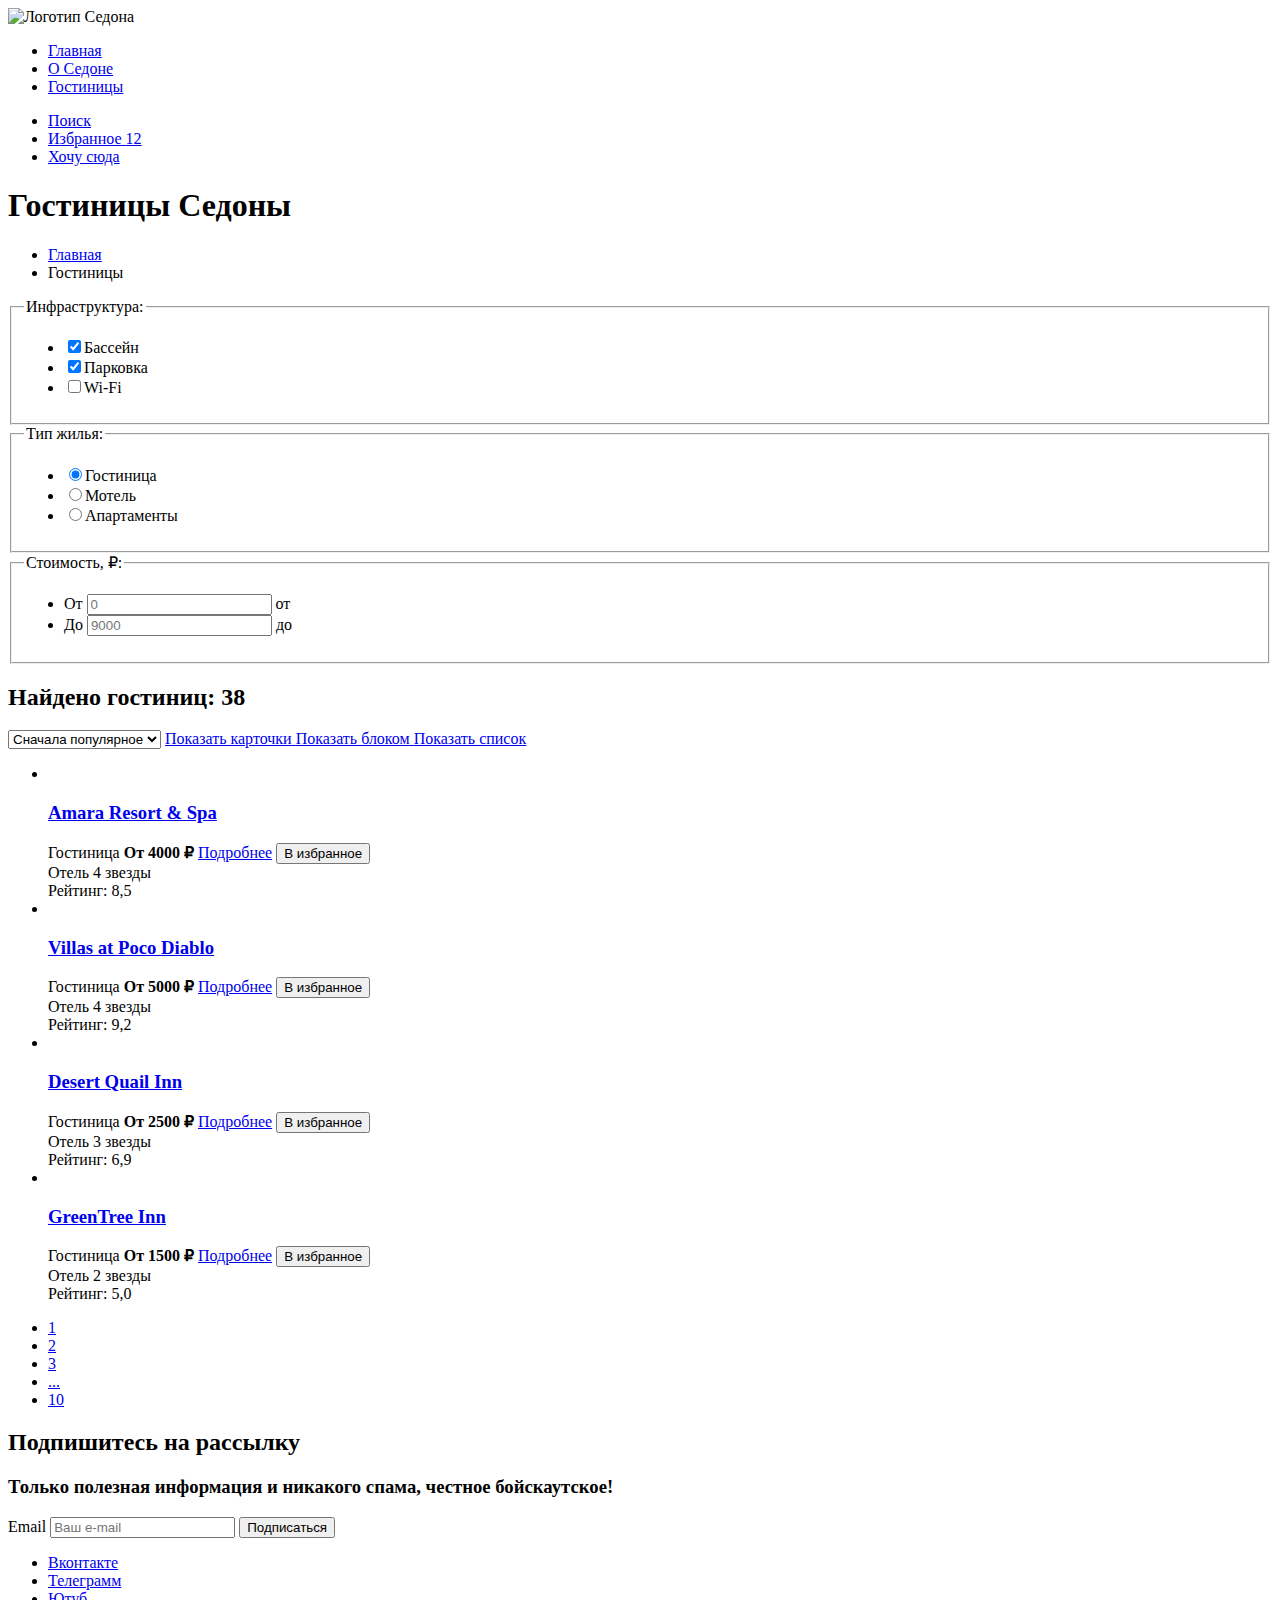
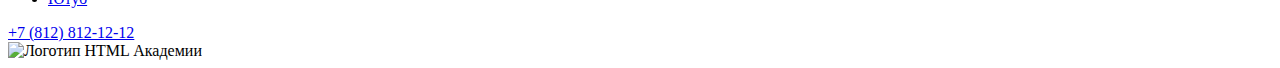
==== catalog.html @ 93794964 "Добавляет разметку двух страниц" ====
<!DOCTYPE html>
<html lang="ru">

  <head>
    <meta charset="UTF-8">
    <meta name="viewport" content="width=device-width, initial-scale=1.0">
    <title>Каталог</title>
  </head>

  <body>

    <header class="index-header">
      <nav class="navigation">
        <img class="navigation-logo" src="#" alt="Логотип Седона">
        <ul class="navigation-list">
          <li class="navigation-item">
            <a class="navigation-link" href="#">
              Главная
            </a>
          </li>
          <li class="navigation-item">
            <a class="navigation-link" href="#">
              О Седоне
            </a>
          </li>
          <li class="navigation-item">
            <a class="navigation-link" href="#">
              Гостиницы
            </a>
          </li>
        </ul>
        <ul class="navigation-user-list">
          <li class="navigation-user-item">
            <a class="navigation-user-link" href="#">
              <span class="visually-hidden">Поиск</span>
            </a>
          </li>
          <li class="navigation-user-item">
            <a class="navigation-user-link" href="#">
              <span class="visually-hidden">Избранное</span>
              <span class="favorites-counter">12</span>
            </a>
          </li>
          <li class="navigation-user-item">
            <a class="navigation-user-link" href="#">
              Хочу сюда
            </a>
          </li>
        </ul>
      </nav>
    </header>

    <main class="main-inner">
      <header class="header-inner">
        <h1 class="inner-header-title">Гостиницы Седоны</h1>
        <ul class="breadcrumbs">
          <li class="breadcrumbs-item">
            <a class="breadcrumbs-link" href="index.html">
              <span class="visually-hidden">Главная</span>
            </a>
          </li>
          <li class="breadcrumbs-item">
            <a class="breadcrumbs-link">Гостиницы</a>
          </li>
        </ul>

        <section class="filter">
          <form class="catalog-filter" action="https://echo.htmlacademy.ru/" method="get">
            <fieldset class="catalog-filter-group">
              <legend class="catalog-filter-title">Инфраструктура:</legend>
              <ul class="catalog-filter-list">
                <li class="catalog-filter-item">
                  <label class="control">
                    <input class="control-input" type="checkbox" name="swimingpool" checked>Бассейн
                  </label>
                </li>
                <li class="catalog-filter-item">
                  <label class="control">
                    <input class="control-input" type="checkbox" name="parking" checked>Парковка
                  </label>
                </li>
                <li class="catalog-filter-item">
                  <label class="control">
                    <input class="control-input" type="checkbox" name="wi-fi">Wi-Fi
                  </label>
                </li>
              </ul>
            </fieldset>

            <fieldset class="catalog-filter-group">
              <legend class="catalog-filter-title">Тип жилья:</legend>
              <ul class="catalog-filter-list">
                <li class="catalog-filter-item">
                  <label class="control">
                    <input class="control-input" type="radio" name="product-group" value="shaving-supplies"
                      checked>Гостиница
                  </label>
                </li>
                <li class="catalog-filter-item">
                  <label class="control">
                    <input class="control-input" type="radio" name="product-group" value="care-products">Мотель
                  </label>
                </li>
                <li class="catalog-filter-item">
                  <label class="control">
                    <input class="control-input" type="radio" name="product-group" value="accessories">Апартаменты
                  </label>
                </li>
              </ul>
            </fieldset>

            <fieldset class="catalog-filter-group">
              <legend class="catalog-filter-title">Стоимость, ₽:</legend>
              <ul class="catalog-filter-list">
                <li class="catalog-filter-item">
                  <label class="control visually-hidden" for="minimum"> От
                    <input class="control-input" type="text" name="minimum" placeholder="0">
                    <span>от</span>
                  </label>
                </li>
                <li class="catalog-filter-item">
                  <label class="control visually-hidden" for="maximum"> До
                    <input class="control-input" type="text" name="maximum" placeholder="9000">
                    <span>до</span>
                  </label>
                </li>
              </ul>
            </fieldset>
          </form>
        </section>
      </header>

      <section class="catalog-products">
        <h2 class="product-title">Найдено гостиниц: 38</h2>
        <select class="select-control" aria-label="Сортировка">
          <option value="popular">Сначала популярное</option>
          <option value="cheap">Сначала дешёвое</option>
          <option value="expensive">Сначала дорогое</option>
        </select>
        <a href="#" class="button">
          <span class="visually-hidden">Показать карточки</span>
        </a>
        <a href="#" class="button button-light">
          <span class="visually-hidden">Показать блоком</span>
        </a>
        <a href="#" class="button button-light">
          <span class="visually-hidden">Показать список</span>
        </a>

        <ul class="product-list">
          <li class="product-card">
            <a class="product-card-link" href="#">
              <img class="product-card-image" src="" alt="">
              <h3 class="product-card-title">Amara Resort & Spa</h3>
            </a>
            <span class="category-card">Гостиница</span>
            <b class="product-card-price">От 4000 ₽</b>
            <a href="#">Подробнее</a>
            <button class="product-card-button button" type="button">В избранное</button>
            <div class="card-rating">
              <span class="visually-hidden">Отель 4 звезды</span>
            </div>
            <span>Рейтинг: 8,5</span>
          </li>
          <li class="product-card">
            <a class="product-card-link" href="#">
              <img class="product-card-image" src="" alt="">
              <h3 class="product-card-title">Villas at Poco Diablo</h3>
            </a>
            <span class="category-card">Гостиница</span>
            <b class="product-card-price">От 5000 ₽</b>
            <a href="#">Подробнее</a>
            <button class="product-card-button button" type="button">В избранное</button>
            <div class="card-rating">
              <span class="visually-hidden">Отель 4 звезды</span>
            </div>
            <span>Рейтинг: 9,2</span>
          </li>
          <li class="product-card">
            <a class="product-card-link" href="#">
              <img class="product-card-image" src="" alt="">
              <h3 class="product-card-title">Desert Quail Inn</h3>
            </a>
            <span class="category-card">Гостиница</span>
            <b class="product-card-price">От 2500 ₽</b>
            <a href="#">Подробнее</a>
            <button class="product-card-button button" type="button">В избранное</button>
            <div class="card-rating">
              <span class="visually-hidden">Отель 3 звезды</span>
            </div>
            <span>Рейтинг: 6,9</span>
          </li>
          <li class="product-card">
            <a class="product-card-link" href="#">
              <img class="product-card-image" src="" alt="">
              <h3 class="product-card-title">GreenTree Inn</h3>
            </a>
            <span class="category-card">Гостиница</span>
            <b class="product-card-price">От 1500 ₽</b>
            <a href="#">Подробнее</a>
            <button class="product-card-button button" type="button">В избранное</button>
            <div class="card-rating">
              <span class="visually-hidden">Отель 2 звезды</span>
            </div>
            <span>Рейтинг: 5,0</span>
          </li>
        </ul>

        <ul class="pagination">
          <li class="pagination-item">
            <a class="pagination-link" href="#">1</a>
          </li>
          <li class="pagination-item">
            <a class="pagination-link" href="#">2</a>
          </li>
          <li class="pagination-item">
            <a class="pagination-link" href="#">3</a>
          </li>
          <li class="pagination-item">
            <a class="pagination-link" href="#">...</a>
          </li>
          <li class="pagination-item">
            <a class="pagination-link" href="#">10</a>
          </li>
        </ul>
      </section>

      <section class="subscribe">
        <h2 class="subscribe-title">Подпишитесь на рассылку</h2>
        <h3 class="subscribe-subtitle">Только полезная информация и никакого спама, честное бойскаутское!</h3>
        <form class="subscribe-form" action="https://echo.htmlacademy.ru/" method="post">
          <label for="subscribe-email">
            <span class="visually-hidden">Email</span>
          </label>
          <input class="subscribe-field" type="email" name="subscribe-email" id="subscribe-email"
            placeholder="Ваш e-mail">
          <button class="button subscribe-button" type="submit">
            Подписаться
          </button>
        </form>
      </section>
    </main>

    <footer class="index-footer">
      <section class="footer-social">
        <ul class="social-list">
          <li class="social-item">
            <a class="social-link" href="#">
              <span class="visually-hidden">Вконтакте</span>
            </a>
          </li>
          <li class="social-item">
            <a class="social-link" href="#">
              <span class="visually-hidden">Телеграмм</span>
            </a>
          </li>
          <li class="social-item">
            <a class="social-link" href="#">
              <span class="visually-hidden">Ютуб</span>
            </a>
          </li>
        </ul>
      </section>

      <section class="footer-link-phone">
        <a class="link-phone" href="tel:+78128121212">+7 (812) 812-12-12</a>
      </section>


      <img class="footer-logo" src="#" alt="Логотип HTML Академии">
    </footer>

  </body>

</html>
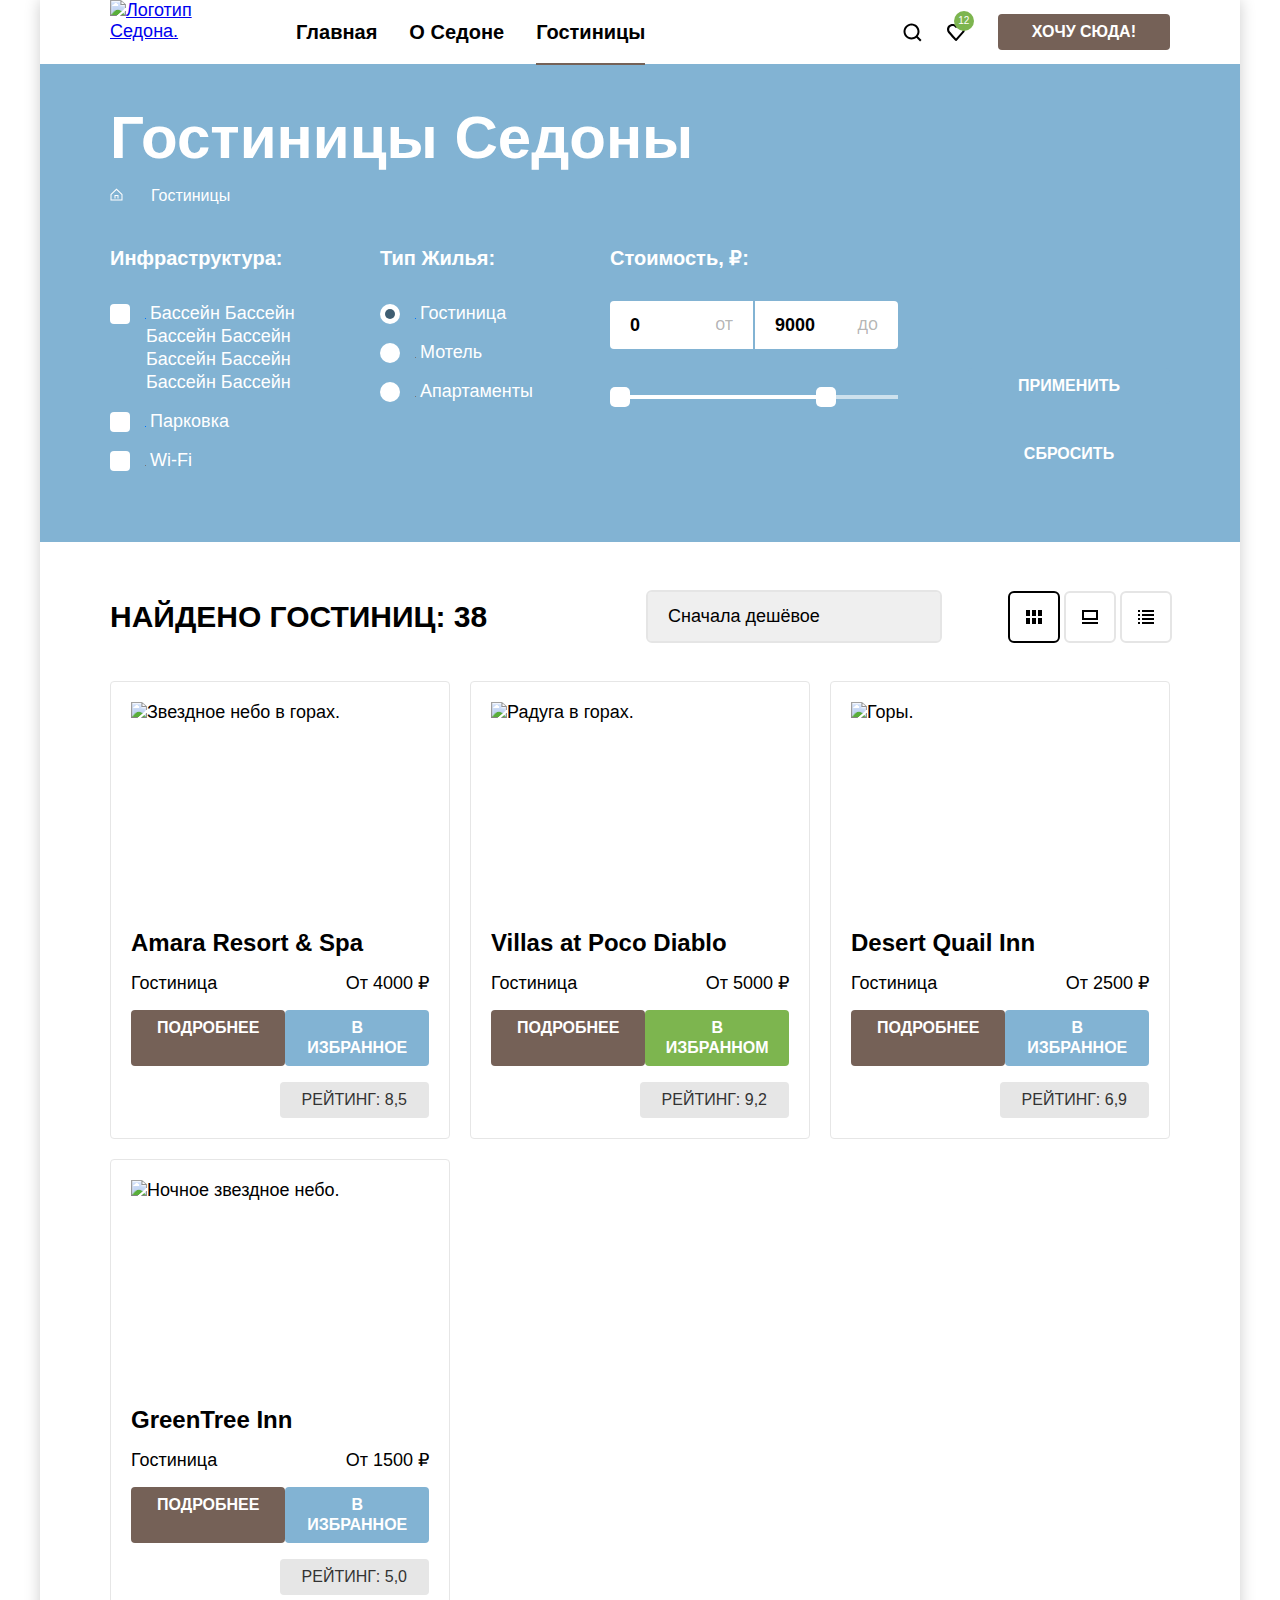
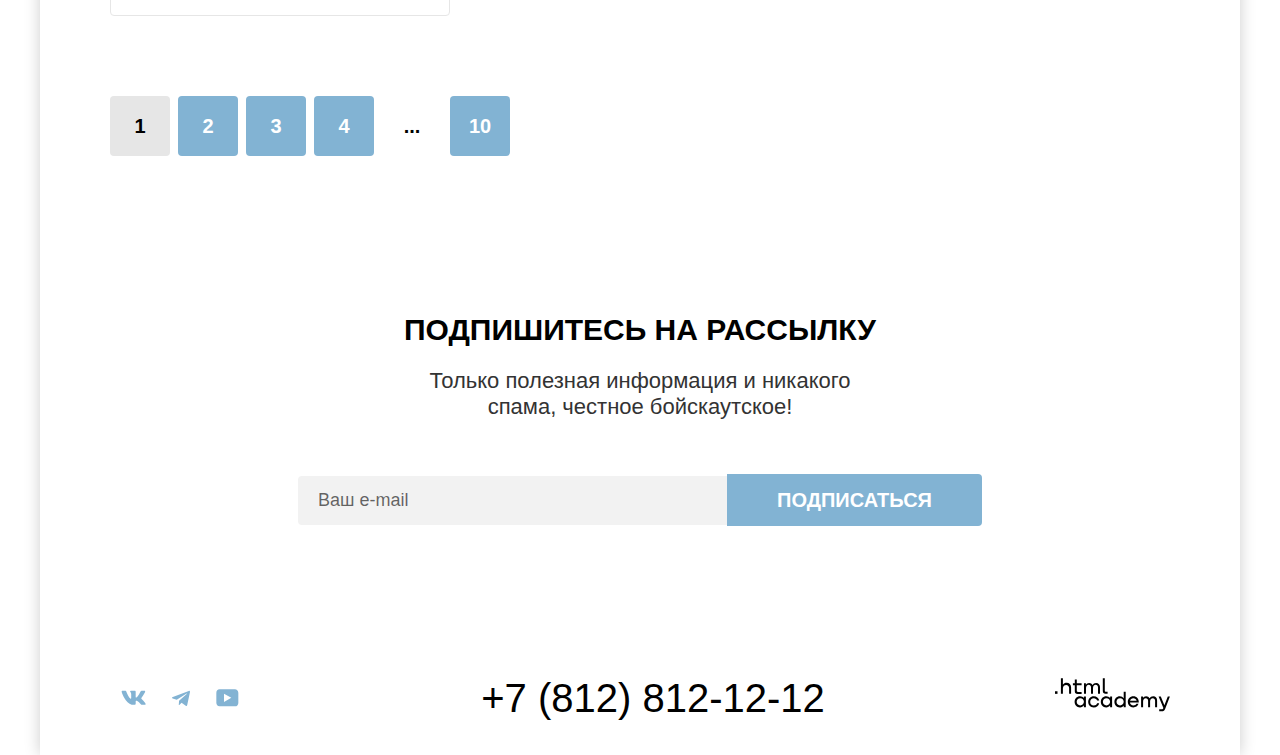
==== commit 91b32fe7: "Add files via upload" ====
--- a/catalog.html
+++ b/catalog.html
@@ -5,271 +5,444 @@
     <meta charset="UTF-8">
     <meta name="viewport" content="width=device-width, initial-scale=1.0">
     <title>Каталог</title>
+    <link rel="icon" href="favicon.png">
+    <link rel="stylesheet" href="styles/styles.css">
   </head>
 
   <body>
-
-    <header class="index-header">
-      <nav class="navigation">
-        <img class="navigation-logo" src="#" alt="Логотип Седона">
-        <ul class="navigation-list">
-          <li class="navigation-item">
-            <a class="navigation-link" href="#">
-              Главная
-            </a>
-          </li>
-          <li class="navigation-item">
-            <a class="navigation-link" href="#">
-              О Седоне
-            </a>
-          </li>
-          <li class="navigation-item">
-            <a class="navigation-link" href="#">
-              Гостиницы
-            </a>
-          </li>
-        </ul>
-        <ul class="navigation-user-list">
-          <li class="navigation-user-item">
-            <a class="navigation-user-link" href="#">
-              <span class="visually-hidden">Поиск</span>
-            </a>
-          </li>
-          <li class="navigation-user-item">
-            <a class="navigation-user-link" href="#">
-              <span class="visually-hidden">Избранное</span>
-              <span class="favorites-counter">12</span>
-            </a>
-          </li>
-          <li class="navigation-user-item">
-            <a class="navigation-user-link" href="#">
-              Хочу сюда
-            </a>
-          </li>
-        </ul>
-      </nav>
-    </header>
-
-    <main class="main-inner">
-      <header class="header-inner">
-        <h1 class="inner-header-title">Гостиницы Седоны</h1>
-        <ul class="breadcrumbs">
-          <li class="breadcrumbs-item">
-            <a class="breadcrumbs-link" href="index.html">
-              <span class="visually-hidden">Главная</span>
-            </a>
-          </li>
-          <li class="breadcrumbs-item">
-            <a class="breadcrumbs-link">Гостиницы</a>
-          </li>
-        </ul>
-
-        <section class="filter">
-          <form class="catalog-filter" action="https://echo.htmlacademy.ru/" method="get">
-            <fieldset class="catalog-filter-group">
-              <legend class="catalog-filter-title">Инфраструктура:</legend>
-              <ul class="catalog-filter-list">
-                <li class="catalog-filter-item">
-                  <label class="control">
-                    <input class="control-input" type="checkbox" name="swimingpool" checked>Бассейн
-                  </label>
-                </li>
-                <li class="catalog-filter-item">
-                  <label class="control">
-                    <input class="control-input" type="checkbox" name="parking" checked>Парковка
-                  </label>
-                </li>
-                <li class="catalog-filter-item">
-                  <label class="control">
-                    <input class="control-input" type="checkbox" name="wi-fi">Wi-Fi
-                  </label>
-                </li>
-              </ul>
-            </fieldset>
-
-            <fieldset class="catalog-filter-group">
-              <legend class="catalog-filter-title">Тип жилья:</legend>
-              <ul class="catalog-filter-list">
-                <li class="catalog-filter-item">
-                  <label class="control">
-                    <input class="control-input" type="radio" name="product-group" value="shaving-supplies"
-                      checked>Гостиница
-                  </label>
-                </li>
-                <li class="catalog-filter-item">
-                  <label class="control">
-                    <input class="control-input" type="radio" name="product-group" value="care-products">Мотель
-                  </label>
-                </li>
-                <li class="catalog-filter-item">
-                  <label class="control">
-                    <input class="control-input" type="radio" name="product-group" value="accessories">Апартаменты
-                  </label>
-                </li>
-              </ul>
-            </fieldset>
-
-            <fieldset class="catalog-filter-group">
-              <legend class="catalog-filter-title">Стоимость, ₽:</legend>
-              <ul class="catalog-filter-list">
-                <li class="catalog-filter-item">
-                  <label class="control visually-hidden" for="minimum"> От
-                    <input class="control-input" type="text" name="minimum" placeholder="0">
-                    <span>от</span>
-                  </label>
-                </li>
-                <li class="catalog-filter-item">
-                  <label class="control visually-hidden" for="maximum"> До
-                    <input class="control-input" type="text" name="maximum" placeholder="9000">
-                    <span>до</span>
-                  </label>
-                </li>
-              </ul>
-            </fieldset>
-          </form>
+    <div class="container">
+      <header class="index-header" data-test="header">
+        <nav class="navigation">
+          <a class="navigation-logo-link" href="index.html">
+            <img class="navigation-logo" src="images/svg/logo.svg" alt="Логотип Седона." width="140" height="70">
+          </a>
+          <ul class="navigation-list">
+            <li class="navigation-item">
+              <a class="navigation-link" href="index.html">
+                Главная
+              </a>
+            </li>
+            <li class="navigation-item">
+              <a class="navigation-link" href="#">
+                О Седоне
+              </a>
+            </li>
+            <li class="navigation-item">
+              <a class="navigation-link navigation-link-active" href="#">
+                Гостиницы
+              </a>
+            </li>
+          </ul>
+          <ul class="navigation-user-list">
+            <li class="navigation-user-item">
+              <a class="navigation-user-link navigation-user-link-icon" href="#">
+                <span class="visually-hidden">Поиск</span>
+                <svg class="navigation-user-icon" aria-hidden="true" focusable="false" width="20" height="20"
+                  viewBox="0 0 20 20" fill="none" xmlns="http://www.w3.org/2000/svg">
+                  <path
+                    d="M19.5 18.0083L15.8 14.3287C16.8 13.0359 17.5 11.3453 17.5 9.4558C17.5 5.08011 13.9 1.5 9.5 1.5C5.1 1.5 1.5 5.17956 1.5 9.55525C1.5 13.9309 5.1 17.511 9.5 17.511C11.3 17.511 13 16.9144 14.4 15.8204L18.1 19.5L19.5 18.0083ZM9.5 15.5221C6.2 15.5221 3.5 12.837 3.5 9.55525C3.5 6.27348 6.2 3.5884 9.5 3.5884C12.8 3.5884 15.5 6.27348 15.5 9.55525C15.5 12.837 12.8 15.5221 9.5 15.5221Z"
+                    fill="black" />
+                </svg>
+              </a>
+            </li>
+            <li class="navigation-user-item">
+              <a class="navigation-user-link navigation-user-link-icon" href="#">
+                <span class="visually-hidden">Избранное</span>
+                <span class="favorites-counter">12</span>
+                <svg class="navigation-user-icon" aria-hidden="true" focusable="false" width="20" height="20"
+                  viewBox="0 0 20 20" fill="none" xmlns="http://www.w3.org/2000/svg">
+                  <path
+                    d="M9.9 19C9.6 19 9.3 18.9 9.1 18.6C3.7 12.5 2.4 11.1 2.1 10.7C1.4 9.8 1 8.6 1 7.4C1 4.4 3.4 2 6.5 2C7.8 2 9 2.5 10 3.3C11 2.5 12.3 2 13.5 2C16.5 2 19 4.4 19 7.4C19 8.7 18.5 9.9 17.7 10.8L10.7 18.7C10.5 18.9 10.3 19 9.9 19ZM3.9 9.5C4.2 9.9 7.4 13.5 10 16.4L16.2 9.4C16.7 8.9 16.9 8.2 16.9 7.4C16.9 5.6 15.4 4.1 13.6 4.1C12.6 4.1 11.6 4.6 10.9 5.4C10.6 5.7 10.3 5.8 10 5.8C9.7 5.8 9.4 5.6 9.2 5.4C8.5 4.6 7.5 4.1 6.5 4.1C4.7 4.1 3.2 5.6 3.2 7.4C3.1 8.3 3.5 9 3.9 9.5C3.8 9.5 3.8 9.5 3.9 9.5Z"
+                    fill="black" />
+                </svg>
+              </a>
+            </li>
+            <li class="navigation-user-item navigation-user-item-button">
+              <a class="button navigation-user-link" href="#">
+                Хочу сюда!
+              </a>
+            </li>
+          </ul>
+        </nav>
+      </header>
+      <main class="main-inner main-container" data-test="main">
+        <header class="header-inner">
+          <h1 class="inner-header-title">Гостиницы Седоны</h1>
+          <ul class="breadcrumbs">
+            <li class="breadcrumbs-item">
+              <a class="breadcrumbs-link" href="index.html">
+                <span class="visually-hidden">Главная</span>
+                <svg width="13" height="13" viewBox="0 0 13 13" fill="none" xmlns="http://www.w3.org/2000/svg">
+                  <path
+                    d="M6.5 0.5L0.5 6.30006V12.5001H12.5V6.30006L6.5 0.5ZM11.5 11.5001H1.5V6.70005L6.5 1.9L11.5 6.70005V11.5001Z"
+                    fill="white" />
+                  <path d="M4.5 10.5001H5.5V8.00005H7.5V10.5001H8.5V7.00005H4.5V10.5001Z" fill="white" />
+                </svg>
+              </a>
+            </li>
+            <li class="breadcrumbs-item">
+              <a class="breadcrumbs-link">Гостиницы</a>
+            </li>
+          </ul>
+          <section class="filter" data-test=" filter">
+            <form class="catalog-filter" action="https://echo.htmlacademy.ru/" method="get">
+              <div class="catalog-filter-left-group">
+                <fieldset class="catalog-filter-group">
+                  <legend class="catalog-filter-title">Инфраструктура:</legend>
+                  <ul class="catalog-filter-list">
+                    <li class="catalog-filter-item">
+                      <label class="control">
+                        <input class="control-input visually-hidden" type="checkbox" name="swimingpool" checked>
+                        <span class="control-mark"></span>
+                        <span class="control-label">Бассейн Бассейн  Бассейн  Бассейн  Бассейн Бассейн Бассейн  Бассейн </span>
+                      </label>
+                    </li>
+                    <li class="catalog-filter-item">
+                      <label class="control">
+                        <input class="control-input visually-hidden" type="checkbox" name="parking" checked>
+                        <span class="control-mark"></span>
+                        <span class="control-label">Парковка</span>
+                      </label>
+                    </li>
+                    <li class="catalog-filter-item">
+                      <label class="control">
+                        <input class="control-input visually-hidden" type="checkbox" name="wi-fi">
+                        <span class="control-mark"></span>
+                        <span class="control-label">Wi-Fi</span>
+                      </label>
+                    </li>
+                  </ul>
+                </fieldset>
+                <fieldset class="catalog-filter-group">
+                  <legend class="catalog-filter-title">Тип Жилья:</legend>
+                  <ul class="catalog-filter-list">
+                    <li class="catalog-filter-item">
+                      <label class="control">
+                        <input class="control-input visually-hidden" type="radio" name="product-group"
+                          value="shaving-supplies" checked>
+                        <span class="control-mark-2"></span>
+                        <span class="control-label-2">Гостиница</span>
+                      </label>
+                    </li>
+                    <li class="catalog-filter-item">
+                      <label class="control">
+                        <input class="control-input visually-hidden" type="radio" name="product-group"
+                          value="care-products">
+                        <span class="control-mark-2"></span>
+                        <span class="control-label-2">Мотель</span>
+                      </label>
+                    </li>
+                    <li class="catalog-filter-item">
+                      <label class="control">
+                        <input class="control-input visually-hidden" type="radio" name="product-group"
+                          value="accessories">
+                        <span class="control-mark-2"></span>
+                        <span class="control-label-2">Апартаменты</span>
+                      </label>
+                    </li>
+                  </ul>
+                </fieldset>
+              </div>
+              <div class="catalog-filter-right-group">
+                <fieldset class="catalog-filter-group">
+                  <legend class="catalog-filter-title">Стоимость, ₽:</legend>
+                  <ul class="catalog-filter-list catalog-filter-list-input">
+                    <li class="catalog-filter-item">
+                      <label class="control visually-hidden" for="minimum"></label>
+                      <input class="control-input control-input-price" type="text" name="minimum" id="minimum"
+                        value="0">
+                      <span class="placeholder">от</span>
+                    </li>
+                    <li class="catalog-filter-item">
+                      <label class="control visually-hidden" for="maximum"> До</label>
+                      <input class="control-input control-input-price" type="text" name="maximum" id="maximum"
+                        placeholder="до" value="9000">
+                      <span class="placeholder">до</span>
+                    </li>
+                  </ul>
+                  <div class="range">
+                    <div class="range-scale">
+                      <div class="range-bar" style="left: 0; width: 226px">
+                        <button type="button" class="range-toggle toggle-min">
+                          <span class="visually-hidden">Кнопка ползунка минус</span>
+                        </button>
+                        <button type="button" class="range-toggle toggle-max">
+                          <span class="visually-hidden">Кнопка ползунка плюс</span>
+                        </button>
+                      </div>
+                    </div>
+                  </div>
+                </fieldset>
+                <div class="filter-button">
+                  <button class="catalog-button catalog-button-active" type="submit">Применить</button>
+                  <button class="catalog-button catalog-button-no-bg" type="reset">Сбросить</button>
+                </div>
+              </div>
+            </form>
+          </section>
+        </header>
+        <div class="catalog-container">
+          <section class="catalog-products" data-test="catalog">
+            <div class="product-title-container">
+              <h2 class="product-title">Найдено гостиниц: 38</h2>
+              <div class="select">
+                <select class="select-control" aria-label="Сортировка">
+                  <option class="option" value="popular">Сначала популярное</option>
+                  <option class="option" value="cheap" selected>Сначала дешёвое</option>
+                  <option class="option" value="expensive">Сначала дорогое</option>
+                </select>
+              </div>
+              <div class="select-view">
+                <a href="#" class="button select-view-button select-view-button-active">
+                  <span class="visually-hidden">Показать карточки</span>
+                  <svg width="16" height="14" viewBox="0 0 16 14" fill="none" xmlns="http://www.w3.org/2000/svg">
+                    <g clip-path="url(#clip0_133321_168)">
+                      <path d="M4 0H0V6H4V0Z" fill="black" />
+                      <path d="M16 0H12V6H16V0Z" fill="black" />
+                      <path d="M10 0H6V6H10V0Z" fill="black" />
+                      <path d="M4 8H0V14H4V8Z" fill="black" />
+                      <path d="M16 8H12V14H16V8Z" fill="black" />
+                      <path d="M10 8H6V14H10V8Z" fill="black" />
+                    </g>
+                    <defs>
+                      <clipPath id="clip0_133321_168">
+                        <rect width="16" height="14" fill="white" />
+                      </clipPath>
+                    </defs>
+                  </svg>
+                </a>
+                <a href="#" class="button button-light select-view-button">
+                  <span class="visually-hidden">Показать блоком</span>
+                  <svg width="16" height="14" viewBox="0 0 16 14" fill="none" xmlns="http://www.w3.org/2000/svg">
+                    <g clip-path="url(#clip0_133321_277)">
+                      <path d="M16 12H0V14H16V12Z" fill="black" />
+                      <path d="M14 2V8H2V2H14ZM16 0H0V10H16V0Z" fill="black" />
+                    </g>
+                    <defs>
+                      <clipPath id="clip0_133321_277">
+                        <rect width="16" height="14" fill="white" />
+                      </clipPath>
+                    </defs>
+                  </svg>
+                </a>
+                <a href="#" class="button button-light select-view-button">
+                  <span class="visually-hidden">Показать список</span>
+                  <svg width="16" height="14" viewBox="0 0 16 14" fill="none" xmlns="http://www.w3.org/2000/svg">
+                    <path d="M2 0H0V2H2V0Z" fill="black" />
+                    <path d="M16 0H4V2H16V0Z" fill="black" />
+                    <path d="M2 4H0V6H2V4Z" fill="black" />
+                    <path d="M16 4H4V6H16V4Z" fill="black" />
+                    <path d="M2 8H0V10H2V8Z" fill="black" />
+                    <path d="M16 8H4V10H16V8Z" fill="black" />
+                    <path d="M2 12H0V14H2V12Z" fill="black" />
+                    <path d="M16 12H4V14H16V12Z" fill="black" />
+                  </svg>
+                </a>
+              </div>
+            </div>
+            <ul class="product-list">
+              <li class="product-card">
+                <a class="product-card-link" href="#">
+                  <img class="product-card-image" src="images/hotel-1.jpg" alt="Звездное небо в горах." width="300"
+                    height="212">
+                  <h3 class="product-card-title">Amara Resort & Spa</h3>
+                </a>
+                <div class="category-price-container">
+                  <span class="category-card">Гостиница</span>
+                  <b class="product-card-price">От 4000 ₽</b>
+                </div>
+                <div class="button-container">
+                  <a class="button card-button" href="#">Подробнее</a>
+                  <button class="product-card-button button" type="button">В избранное</button>
+                </div>
+                <div class="card-rating">
+                  <div class="rating-star rating-star-four">
+                    <span class="visually-hidden">Отель 4 звезды</span>
+                  </div>
+                  <span class="rating">Рейтинг: 8,5</span>
+                </div>
+              </li>
+              <li class="product-card">
+                <a class="product-card-link" href="#">
+                  <img class="product-card-image" src="images/hotel-2.jpg" alt="Радуга в горах." width="300"
+                    height="212">
+                  <h3 class="product-card-title">Villas at Poco Diablo</h3>
+                </a>
+                <div class="category-price-container">
+                  <span class="category-card">Гостиница</span>
+                  <b class="product-card-price">От 5000 ₽</b>
+                </div>
+                <div class="button-container">
+                  <a class="button card-button" href="#">Подробнее</a>
+                  <button class="product-card-button button button-favorites" type="button">В избранном</button>
+                </div>
+                <div class="card-rating">
+                  <div class="rating-star rating-star-four">
+                    <span class="visually-hidden">Отель 4 звезды</span>
+                  </div>
+                  <span class="rating">Рейтинг: 9,2</span>
+                </div>
+              </li>
+              <li class="product-card">
+                <a class="product-card-link" href="#">
+                  <img class="product-card-image" src="images/hotel-3.jpg" alt="Горы." width="300" height="212">
+                  <h3 class="product-card-title">Desert Quail Inn</h3>
+                </a>
+                <div class="category-price-container">
+                  <span class="category-card">Гостиница</span>
+                  <b class="product-card-price">От 2500 ₽</b>
+                </div>
+                <div class="button-container">
+                  <a class="button card-button" href="#">Подробнее</a>
+                  <button class="product-card-button button" type="button">В избранное</button>
+                </div>
+                <div class="card-rating">
+                  <div class="rating-star rating-star-three">
+                    <span class="visually-hidden">Отель 3 звезды</span>
+                  </div>
+                  <span class="rating">Рейтинг: 6,9</span>
+                </div>
+              </li>
+              <li class="product-card">
+                <a class="product-card-link" href="#">
+                  <img class="product-card-image" src="images/hotel-4.jpg" alt="Ночное звездное небо." width="300"
+                    height="212">
+                  <h3 class="product-card-title">GreenTree Inn</h3>
+                </a>
+                <div class="category-price-container">
+                  <span class="category-card">Гостиница</span>
+                  <b class="product-card-price">От 1500 ₽</b>
+                </div>
+                <div class="button-container">
+                  <a class="button card-button" href="#">Подробнее</a>
+                  <button class="product-card-button button" type="button">В избранное</button>
+                </div>
+                <div class="card-rating">
+                  <div class="rating-star rating-star-two">
+                    <span class="visually-hidden">Отель 2 звезды</span>
+                  </div>
+                  <span class="rating">Рейтинг: 5,0</span>
+                </div>
+              </li>
+            </ul>
+            <ul class="pagination">
+              <li class="pagination-item">
+                <a class="pagination-link pagination-link-active" href="#">1</a>
+              </li>
+              <li class="pagination-item">
+                <a class="pagination-link pagination-link-no-active" href="#">2</a>
+              </li>
+              <li class="pagination-item">
+                <a class="pagination-link pagination-link-no-active" href="#">3</a>
+              </li>
+              <li class="pagination-item">
+                <a class="pagination-link pagination-link-no-active" href="#">4</a>
+              </li>
+              <li class="pagination-item">
+                <a class="pagination-link pagination-link-no-active pagination-link-disabled" href="#">...</a>
+              </li>
+              <li class="pagination-item">
+                <a class="pagination-link pagination-link-no-active" href="#">10</a>
+              </li>
+            </ul>
+          </section>
+        </div>
+        <section class="subscribe" data-test="subscribe">
+          <div class="subscribe-container">
+            <h2 class="subscribe-title">Подпишитесь на рассылку</h2>
+            <h3 class="subscribe-subtitle">Только полезная информация и никакого спама, честное бойскаутское!</h3>
+            <form class="subscribe-form" action="https://echo.htmlacademy.ru/" method="post">
+              <label for="subscribe-email" class="visually-hidden">Email</label>
+              <input class="subscribe-field subscribe-field-bg" type="email" id="subscribe-email" name="subscribe-email"
+                placeholder="Ваш e-mail" required>
+              <button class="button subscribe-button" type="submit">
+                Подписаться
+              </button>
+            </form>
+          </div>
         </section>
-      </header>
-
-      <section class="catalog-products">
-        <h2 class="product-title">Найдено гостиниц: 38</h2>
-        <select class="select-control" aria-label="Сортировка">
-          <option value="popular">Сначала популярное</option>
-          <option value="cheap">Сначала дешёвое</option>
-          <option value="expensive">Сначала дорогое</option>
-        </select>
-        <a href="#" class="button">
-          <span class="visually-hidden">Показать карточки</span>
-        </a>
-        <a href="#" class="button button-light">
-          <span class="visually-hidden">Показать блоком</span>
-        </a>
-        <a href="#" class="button button-light">
-          <span class="visually-hidden">Показать список</span>
-        </a>
-
-        <ul class="product-list">
-          <li class="product-card">
-            <a class="product-card-link" href="#">
-              <img class="product-card-image" src="" alt="">
-              <h3 class="product-card-title">Amara Resort & Spa</h3>
-            </a>
-            <span class="category-card">Гостиница</span>
-            <b class="product-card-price">От 4000 ₽</b>
-            <a href="#">Подробнее</a>
-            <button class="product-card-button button" type="button">В избранное</button>
-            <div class="card-rating">
-              <span class="visually-hidden">Отель 4 звезды</span>
-            </div>
-            <span>Рейтинг: 8,5</span>
-          </li>
-          <li class="product-card">
-            <a class="product-card-link" href="#">
-              <img class="product-card-image" src="" alt="">
-              <h3 class="product-card-title">Villas at Poco Diablo</h3>
-            </a>
-            <span class="category-card">Гостиница</span>
-            <b class="product-card-price">От 5000 ₽</b>
-            <a href="#">Подробнее</a>
-            <button class="product-card-button button" type="button">В избранное</button>
-            <div class="card-rating">
-              <span class="visually-hidden">Отель 4 звезды</span>
-            </div>
-            <span>Рейтинг: 9,2</span>
-          </li>
-          <li class="product-card">
-            <a class="product-card-link" href="#">
-              <img class="product-card-image" src="" alt="">
-              <h3 class="product-card-title">Desert Quail Inn</h3>
-            </a>
-            <span class="category-card">Гостиница</span>
-            <b class="product-card-price">От 2500 ₽</b>
-            <a href="#">Подробнее</a>
-            <button class="product-card-button button" type="button">В избранное</button>
-            <div class="card-rating">
-              <span class="visually-hidden">Отель 3 звезды</span>
-            </div>
-            <span>Рейтинг: 6,9</span>
-          </li>
-          <li class="product-card">
-            <a class="product-card-link" href="#">
-              <img class="product-card-image" src="" alt="">
-              <h3 class="product-card-title">GreenTree Inn</h3>
-            </a>
-            <span class="category-card">Гостиница</span>
-            <b class="product-card-price">От 1500 ₽</b>
-            <a href="#">Подробнее</a>
-            <button class="product-card-button button" type="button">В избранное</button>
-            <div class="card-rating">
-              <span class="visually-hidden">Отель 2 звезды</span>
-            </div>
-            <span>Рейтинг: 5,0</span>
-          </li>
-        </ul>
-
-        <ul class="pagination">
-          <li class="pagination-item">
-            <a class="pagination-link" href="#">1</a>
-          </li>
-          <li class="pagination-item">
-            <a class="pagination-link" href="#">2</a>
-          </li>
-          <li class="pagination-item">
-            <a class="pagination-link" href="#">3</a>
-          </li>
-          <li class="pagination-item">
-            <a class="pagination-link" href="#">...</a>
-          </li>
-          <li class="pagination-item">
-            <a class="pagination-link" href="#">10</a>
-          </li>
-        </ul>
-      </section>
-
-      <section class="subscribe">
-        <h2 class="subscribe-title">Подпишитесь на рассылку</h2>
-        <h3 class="subscribe-subtitle">Только полезная информация и никакого спама, честное бойскаутское!</h3>
-        <form class="subscribe-form" action="https://echo.htmlacademy.ru/" method="post">
-          <label for="subscribe-email">
-            <span class="visually-hidden">Email</span>
-          </label>
-          <input class="subscribe-field" type="email" name="subscribe-email" id="subscribe-email"
-            placeholder="Ваш e-mail">
-          <button class="button subscribe-button" type="submit">
-            Подписаться
-          </button>
-        </form>
-      </section>
-    </main>
-
-    <footer class="index-footer">
-      <section class="footer-social">
-        <ul class="social-list">
-          <li class="social-item">
-            <a class="social-link" href="#">
-              <span class="visually-hidden">Вконтакте</span>
-            </a>
-          </li>
-          <li class="social-item">
-            <a class="social-link" href="#">
-              <span class="visually-hidden">Телеграмм</span>
-            </a>
-          </li>
-          <li class="social-item">
-            <a class="social-link" href="#">
-              <span class="visually-hidden">Ютуб</span>
-            </a>
-          </li>
-        </ul>
-      </section>
-
-      <section class="footer-link-phone">
-        <a class="link-phone" href="tel:+78128121212">+7 (812) 812-12-12</a>
-      </section>
-
-
-      <img class="footer-logo" src="#" alt="Логотип HTML Академии">
-    </footer>
-
+      </main>
+      <footer class="index-footer" data-test="footer">
+        <div class="footer-container">
+          <section class="footer-social">
+            <ul class="social-list">
+              <li class="social-item">
+                <a class="social-link social-link-vkontakte" href="https://vk.com/htmlacademy">
+                  <span class="visually-hidden">Вконтакте</span>
+                  <svg width="25" height="15" viewBox="0 0 25 15" fill="none" xmlns="http://www.w3.org/2000/svg">
+                    <path fill-rule="evenodd" clip-rule="evenodd"
+                      d="M24.1164 1.80445C24.2824 1.25845 24.1164 0.856445 23.3214 0.856445H20.6964C20.0284 0.856445 19.7204 1.20345 19.5534 1.58645C19.5534 1.58645 18.2184 4.78245 16.3274 6.85845C15.7154 7.46045 15.4374 7.65145 15.1034 7.65145C14.9364 7.65145 14.6854 7.46045 14.6854 6.91345V1.80445C14.6854 1.14845 14.5014 0.856445 13.9454 0.856445H9.81738C9.40038 0.856445 9.14938 1.16045 9.14938 1.44945C9.14938 2.07045 10.0954 2.21445 10.1924 3.96245V7.76045C10.1924 8.59345 10.0394 8.74444 9.70538 8.74444C8.81538 8.74444 6.65038 5.53345 5.36538 1.85945C5.11638 1.14445 4.86438 0.856445 4.19338 0.856445H1.56638C0.816382 0.856445 0.666382 1.20345 0.666382 1.58645C0.666382 2.26845 1.55638 5.65645 4.81138 10.1374C6.98138 13.1974 10.0364 14.8564 12.8194 14.8564C14.4884 14.8564 14.6944 14.4884 14.6944 13.8534V11.5404C14.6944 10.8034 14.8524 10.6564 15.3814 10.6564C15.7714 10.6564 16.4384 10.8484 17.9964 12.3234C19.7764 14.0724 20.0694 14.8564 21.0714 14.8564H23.6964C24.4464 14.8564 24.8224 14.4884 24.6064 13.7604C24.3684 13.0364 23.5184 11.9854 22.3914 10.7384C21.7794 10.0284 20.8614 9.26345 20.5824 8.88045C20.1934 8.38945 20.3044 8.17044 20.5824 7.73345C20.5824 7.73345 23.7824 3.30745 24.1154 1.80445H24.1164Z"
+                      fill="#83B3D3" />
+                  </svg>
+                </a>
+              </li>
+              <li class="social-item">
+                <a class="social-link social-link-telegramm" href=" https://t.me/htmlacademy">
+                  <span class="visually-hidden">Телеграмм</span>
+                  <svg width="18" height="16" viewBox="0 0 18 16" fill="none" xmlns="http://www.w3.org/2000/svg">
+                    <path
+                      d="M16.785 0.955705L0.840489 7.1042C-0.247661 7.54126 -0.241365 8.14828 0.640845 8.41897L4.73445 9.69597L14.2058 3.72014C14.6537 3.44766 15.0629 3.59424 14.7265 3.89281L7.05283 10.8183H7.05103L7.05283 10.8192L6.77045 15.0387C7.18413 15.0387 7.36669 14.8489 7.59871 14.625L9.58705 12.6915L13.7229 15.7464C14.4855 16.1664 15.0332 15.9506 15.2229 15.0405L17.9379 2.2453C18.2158 1.13107 17.5126 0.626562 16.785 0.955705Z"
+                      fill="#83B3D3" />
+                  </svg>
+                </a>
+              </li>
+              <li class="social-item">
+                <a class="social-link social-link-youtube" href="https://www.youtube.com/user/htmlacademyru">
+                  <span class="visually-hidden">Ютуб</span>
+                  <svg width="23" height="18" viewBox="0 0 23 18" fill="none" xmlns="http://www.w3.org/2000/svg">
+                    <path
+                      d="M18.9402 0.356445H3.50738C1.64668 0.356445 0.333252 1.9502 0.333252 3.75645V13.8502C0.333252 15.7627 1.64668 17.3564 3.50738 17.3564H19.1591C20.8009 17.3564 22.3333 15.7627 22.3333 13.9564V3.75645C22.1143 1.9502 20.8009 0.356445 18.9402 0.356445ZM7.99494 12.8939V4.81894L15.3283 8.85645L7.99494 12.8939Z"
+                      fill="#83B3D3" />
+                  </svg>
+                </a>
+              </li>
+            </ul>
+          </section>
+          <section class="footer-link-phone">
+            <a class="link-phone" href="tel:+78128121212">+7 (812) 812-12-12</a>
+          </section>
+          <a class="footer-logo-link" href="https://htmlacademy.ru/profile/id2515565">
+            <span class="visually-hidden">Главная страница сайта разработчика</span>
+            <svg width="115" height="34" viewBox="0 0 115 34" fill="none" xmlns="http://www.w3.org/2000/svg">
+              <path d="M0 13.2564V15.8564H2.5V13.2564H0Z" fill="black" />
+              <path
+                d="M11.6 4.85645C10 4.85645 8.8 5.55645 8 6.55645H7.9V0.356445H5.9V15.8564H7.9V10.5564C7.9 8.45645 9.2 6.95645 11.2 6.95645C13 6.95645 14.1 8.35645 14.1 10.1564V15.8564H16.1V9.75644C16.2 6.75644 14.3 4.85645 11.6 4.85645Z"
+                fill="black" />
+              <path
+                d="M26.6 5.15645H21.8V1.45645H19.8V5.25645H17.9V7.25645H19.8V13.2564C19.8 14.9564 20.8 15.9564 22.5 15.9564H26.6V13.9564H22.9C22.2 13.9564 21.8 13.5564 21.8 12.8564V7.15645H26.6V5.15645Z"
+                fill="black" />
+              <path
+                d="M41.1 4.95645C39.5 4.95645 38.2 5.75644 37.6 7.05645H37.5C36.9 5.85645 35.7 4.95645 34.1 4.95645C32.7 4.95645 31.6 5.75645 31 6.75645H30.9V5.15645H29V15.7564H31V10.3564C31 8.35645 32 6.85645 33.6 6.85645C35.1 6.85645 36 7.85645 36 9.45645V15.7564H38V10.1564C38 7.75645 39.4 6.85645 40.6 6.85645C42.1 6.85645 43 7.85645 43 9.45645V15.7564H45V9.25644C45.1 6.75644 43.6 4.95645 41.1 4.95645Z"
+                fill="black" />
+              <path
+                d="M47.8 13.0564C47.8 14.7564 48.8 15.7564 50.6 15.7564H52.6V13.7564H50.9C50.2 13.7564 49.8 13.3564 49.8 12.6564V0.356445H47.8V13.0564Z"
+                fill="black" />
+              <path
+                d="M28.9 20.0564C28 18.9564 26.7 18.2564 25 18.2564C21.9 18.2564 19.6 20.5564 19.6 23.8564C19.6 27.1564 21.9 29.4564 25 29.4564C26.8 29.4564 28 28.6564 28.8 27.5564H28.9V29.1564H30.9V18.5564H28.9V20.0564ZM25.3 27.4564C23.1 27.4564 21.7 25.8564 21.7 23.8564C21.7 21.8564 23.1 20.2564 25.3 20.2564C27.5 20.2564 28.9 21.8564 28.9 23.8564C28.9 25.7564 27.5 27.4564 25.3 27.4564Z"
+                fill="black" />
+              <path
+                d="M44.2 22.3564C43.7 19.9564 41.6 18.2564 38.8 18.2564C35.4 18.2564 33.2 20.7564 33.2 23.8564C33.2 26.9564 35.4 29.4564 38.8 29.4564C41.6 29.4564 43.7 27.6564 44.2 25.2564H42.1C41.7 26.5564 40.4 27.5564 38.8 27.5564C36.6 27.5564 35.2 25.9564 35.2 23.9564C35.2 21.9564 36.6 20.3564 38.8 20.3564C40.4 20.3564 41.6 21.3564 42.1 22.5564H44.2V22.3564Z"
+                fill="black" />
+              <path
+                d="M55.1 20.0564C54.2 18.9564 52.9 18.2564 51.2 18.2564C48.1 18.2564 45.8 20.5564 45.8 23.8564C45.8 27.1564 48.1 29.4564 51.2 29.4564C53 29.4564 54.2 28.6564 55 27.5564H55.1V29.1564H57.1V18.5564H55.1V20.0564ZM51.5 27.4564C49.3 27.4564 47.9 25.8564 47.9 23.8564C47.9 21.8564 49.3 20.2564 51.5 20.2564C53.7 20.2564 55.1 21.8564 55.1 23.8564C55.1 25.7564 53.6 27.4564 51.5 27.4564Z"
+                fill="black" />
+              <path
+                d="M68.7 20.1564C67.8 19.0564 66.5 18.2564 64.8 18.2564C61.7 18.2564 59.4 20.5564 59.4 23.8564C59.4 27.1564 61.6 29.4564 64.8 29.4564C66.5 29.4564 67.8 28.6564 68.6 27.6564H68.7V29.1564H70.7V13.7564H68.7V20.1564ZM65.1 27.4564C62.9 27.4564 61.5 25.8564 61.5 23.8564C61.5 21.8564 62.9 20.2564 65.1 20.2564C67.3 20.2564 68.7 21.8564 68.7 23.8564C68.6 25.8564 67.2 27.4564 65.1 27.4564Z"
+                fill="black" />
+              <path
+                d="M78.3 18.2564C75 18.2564 72.8 20.7564 72.8 23.8564C72.8 26.8564 74.9 29.4564 78.3 29.4564C80.8 29.4564 82.8 28.1564 83.5 25.8564H81.4C80.9 26.8564 79.8 27.4564 78.4 27.4564C76.5 27.4564 75.1 26.1564 75 24.5564H83.8C84 20.9564 81.8 18.2564 78.3 18.2564ZM78.3 20.1564C80 20.1564 81.3 21.1564 81.6 22.7564H75.1C75.4 21.2564 76.6 20.1564 78.3 20.1564Z"
+                fill="black" />
+              <path
+                d="M98.2 18.2564C96.6 18.2564 95.3 19.0564 94.6 20.2564H94.5C93.9 19.0564 92.7 18.2564 91.1 18.2564C89.7 18.2564 88.6 18.9564 88 20.0564V18.5564H86.1V29.1564H88.1V23.7564C88.1 21.7564 89.1 20.3564 90.7 20.2564C92.2 20.2564 93.1 21.2564 93.1 22.8564V29.1564H95.1V23.5564C95.1 21.1564 96.5 20.2564 97.7 20.2564C99.2 20.2564 100.1 21.2564 100.1 22.8564V29.1564H102.1V22.6564C102.2 20.0564 100.7 18.2564 98.2 18.2564Z"
+                fill="black" />
+              <path
+                d="M109.4 27.3564L105.8 18.4564H103.6L108.4 30.0564C108.1 30.9564 107.7 31.2564 106.7 31.2564H104.2V33.2564H106.7C108.5 33.2564 109.5 32.4564 110.2 30.6564L114.9 18.4564H112.8L109.4 27.3564Z"
+                fill="black" />
+            </svg>
+          </a>
+        </div>
+      </footer>
+    </div>
   </body>
 
 </html>
--- a/styles/styles.css
+++ b/styles/styles.css
@@ -0,0 +1,2225 @@
+/*
+* Prefixed by https://autoprefixer.github.io
+* PostCSS: v8.4.14,
+* Autoprefixer: v10.4.7
+* Browsers: last 4 version
+*/
+
+/* BASE */
+@font-face {
+  font-family: "PT Sans";
+  src: url("../fonts/ptsans-400.woff2") format("woff2");
+  font-style: normal;
+  font-weight: 400;
+  font-display: swap;
+}
+
+@font-face {
+  font-family: "PT Sans";
+  src: url("../fonts/ptsans-700.woff2") format("woff2");
+  font-style: normal;
+  font-weight: 700;
+  font-display: swap;
+}
+
+body {
+  margin: 0;
+  width: 100%;
+  display: -webkit-box;
+  display: -ms-flexbox;
+  display: flex;
+  -webkit-box-orient: vertical;
+  -webkit-box-direction: normal;
+  -ms-flex-direction: column;
+  flex-direction: column;
+  min-height: 100%;
+  font-family: "PT Sans", sans-serif;
+  background-color: #FFFFFF;
+  color: #000000;
+  font-size: 18px;
+  line-height: 21px;
+}
+
+.main-container {
+  -webkit-box-flex: 1;
+  -ms-flex-positive: 1;
+  flex-grow: 1;
+}
+
+.visually-hidden {
+  position: absolute;
+  width: 1px;
+  height: 1px;
+  margin: -1px;
+  padding: 0;
+  border: 0;
+  clip: rect(0 0 0 0);
+  overflow: hidden;
+}
+
+.button {
+  display: inline-block;
+  color: #FFFFFF;
+  font-family: "PT Sans", sans-serif;
+  font-size: 16px;
+  font-weight: 700;
+  line-height: 20px;
+  text-align: center;
+  background-color: #756157;
+  text-decoration: none;
+  text-transform: uppercase;
+  cursor: pointer;
+}
+
+html {
+  height: 100%;
+}
+
+.container {
+  max-width: 1200px;
+  margin: 0 auto;
+  -webkit-box-shadow: 0 0 15px 0 #00000033;
+  box-shadow: 0 0 15px 0 #00000033;
+}
+
+/* HEADER */
+
+.navigation-logo-link {
+  display: block;
+  margin-bottom: -6px;
+}
+
+.index-header {
+  padding-left: 70px;
+  padding-right: 70px;
+}
+
+.navigation {
+  display: -webkit-box;
+  display: -ms-flexbox;
+  display: flex;
+  -ms-flex-wrap: wrap;
+  flex-wrap: wrap;
+  -webkit-box-align: center;
+  -ms-flex-align: center;
+  align-items: center;
+  background-color: #FFFFFF;
+}
+
+.navigation-list {
+  max-width: 465px;
+  display: -webkit-box;
+  display: -ms-flexbox;
+  display: flex;
+  -ms-flex-wrap: wrap;
+  flex-wrap: wrap;
+  -webkit-box-flex: 1;
+  -ms-flex-positive: 1;
+  flex-grow: 1;
+  margin: 0;
+  padding: 0;
+  margin-left: 30px;
+  list-style: none;
+}
+
+.navigation-link {
+  position: relative;
+  display: block;
+  -webkit-box-sizing: border-box;
+  box-sizing: border-box;
+  font-size: 20px;
+  font-weight: 700;
+  line-height: 24px;
+  text-align: left;
+  text-decoration: none;
+  color: #000000;
+  padding: 20px 16px;
+}
+
+.navigation-link-active::before {
+  position: absolute;
+  content: "";
+  background-color: rgba(117, 98, 87, 1);
+  height: 2px;
+  bottom: -1px;
+  left: 16px;
+  right: 16px;
+}
+
+.navigation-item {
+  -ms-flex-item-align: center;
+  -ms-grid-row-align: center;
+  align-self: center;
+}
+
+.navigation-user-list {
+  margin: 0;
+  padding: 0;
+  max-width: 312px;
+  margin-left: auto;
+  display: -webkit-box;
+  display: -ms-flexbox;
+  display: flex;
+  -webkit-box-align: center;
+  -ms-flex-align: center;
+  align-items: center;
+  -ms-flex-wrap: wrap;
+  flex-wrap: wrap;
+  list-style: none;
+}
+
+
+.favorites-counter {
+  position: absolute;
+  top: 11px;
+  right: 4px;
+  z-index: 2;
+  display: -webkit-box;
+  display: -ms-flexbox;
+  display: flex;
+  -webkit-box-align: center;
+  -ms-flex-align: center;
+  align-items: center;
+  -webkit-box-pack: center;
+  -ms-flex-pack: center;
+  justify-content: center;
+  font-size: 10px;
+  font-weight: 400;
+  line-height: 10px;
+  text-align: center;
+  background-color: #7DB54F;
+  color: #FFFFFF;
+  width: 20px;
+  height: 20px;
+  border-radius: 50%;
+}
+
+.button.navigation-user-link,
+.button.search-link {
+  display: block;
+  -webkit-transition: background 0.2s ease-in, color 0.2s ease-in;
+  -o-transition: background 0.2s ease-in, color 0.2s ease-in;
+  transition: background 0.2s ease-in, color 0.2s ease-in;
+}
+
+.button.navigation-user-link:hover,
+.button.search-link:hover,
+.card-button:hover {
+  background-color: rgba(97, 80, 72, 1);
+}
+
+.button.navigation-user-link:focus,
+.button.search-link:focus,
+.card-button:focus {
+  outline: none;
+  background-color: rgba(97, 80, 72, 1);
+}
+
+.button.navigation-user-link:active,
+.button.search-link:active,
+.card-button:active {
+  color: rgba(255, 255, 255, 0.3);
+}
+
+.button.navigation-user-link:disabled,
+.button.search-link:disabled,
+.card-button:disabled {
+  color: rgba(255, 255, 255, 1);
+  background-color: rgba(229, 229, 229, 1);
+}
+
+
+.navigation-user-link-icon {
+  position: relative;
+  display: block;
+  min-width: 44px;
+  min-height: 64px;
+  font-size: 20px;
+  font-weight: 700;
+  line-height: 24px;
+  text-align: left;
+  color: #000000;
+  text-decoration: none;
+}
+
+.navigation-user-icon {
+  position: absolute;
+  top: 0;
+  left: 0;
+  bottom: 0;
+  right: 0;
+  margin: auto;
+}
+
+.navigation-user-item-button {
+  padding: 14px 0 14px 20px;
+}
+
+.navigation-user-item-button .button {
+  padding: 8px 34px;
+  border-radius: 4px;
+}
+
+.navigation-logo {
+  display: block;
+}
+
+/* MAIN */
+
+.hero {
+  background-image: url("../images/index-background-bottom.svg"), url("../images/index-background.jpg");
+  background-color: #82B3D3;
+  background-repeat: no-repeat;
+  background-position: left bottom, left top;
+  background-size: 100% auto, cover;
+}
+
+.hero-logo {
+  display: block;
+  margin: 0 auto;
+  padding-top: 51px;
+  padding-bottom: 82px;
+  max-width: 100%;
+  height: auto;
+}
+
+/* REASONS */
+
+.reasons-item {
+  -webkit-box-flex: 1;
+  -ms-flex-positive: 1;
+  display: -webkit-box;
+  display: -ms-flexbox;
+  display: flex;
+  -webkit-box-pack: center;
+  -ms-flex-pack: center;
+  justify-content: center;
+}
+
+.reasons-list {
+  margin: 0;
+  padding: 0;
+  display: -webkit-box;
+  display: -ms-flexbox;
+  display: flex;
+  -ms-flex-wrap: wrap;
+  flex-wrap: wrap;
+  list-style: none;
+  color: #FFFFFF;
+  text-align: center;
+}
+
+.reasons-item img {
+  max-width: 100%;
+  height: auto;
+  -webkit-box-flex: 1;
+  -ms-flex-positive: 1;
+  flex-grow: 1;
+  -o-object-fit: contain;
+  object-fit: contain;
+}
+
+.reasons-item-container {
+  width: 400px;
+  display: -webkit-box;
+  display: -ms-flexbox;
+  display: flex;
+  -webkit-box-orient: vertical;
+  -webkit-box-direction: normal;
+  -ms-flex-direction: column;
+  flex-direction: column;
+  -webkit-box-pack: center;
+  -ms-flex-pack: center;
+  justify-content: center;
+  padding: 0 85px;
+}
+
+.reasons-item-fix {
+  width: 400px;
+}
+
+.reasons-item-container-big {
+  display: -webkit-box;
+  display: -ms-flexbox;
+  display: flex;
+  flex-wrap: wrap;
+  -webkit-box-orient: vertical;
+  -webkit-box-direction: normal;
+  -ms-flex-direction: column;
+  flex-direction: column;
+  padding: 112px 0;
+}
+
+
+.reasons-item-bottom {
+  width: 400px;
+  -webkit-box-sizing: border-box;
+  box-sizing: border-box;
+  padding: 81px 85px;
+  -webkit-box-align: center;
+  -ms-flex-align: center;
+  align-items: center;
+}
+
+.reasons-item-title {
+  margin: 0 auto;
+  margin-bottom: 62px;
+  max-width: 175px;
+  position: relative;
+}
+
+.reasons-item-dark .reasons-item-title-before::before {
+  position: absolute;
+  content: "";
+  width: 60px;
+  height: 2px;
+  background-color: rgba(255, 255, 255, 0.3);
+  display: block;
+  bottom: -30px;
+  left: 50%;
+  -webkit-transform: translateX(-50%);
+  -ms-transform: translateX(-50%);
+  transform: translateX(-50%);
+}
+
+.reasons-item-light .reasons-item-title-before::before {
+  position: absolute;
+  content: "";
+  width: 60px;
+  height: 2px;
+  background-color: rgba(0, 0, 0, 0.3);
+  display: block;
+  bottom: -30px;
+  left: 50%;
+  -webkit-transform: translateX(-50%);
+  -ms-transform: translateX(-50%);
+  transform: translateX(-50%);
+}
+
+.reasons-item-medium .reasons-item-title-before::before {
+  position: absolute;
+  content: "";
+  width: 60px;
+  height: 2px;
+  background-color: rgba(0, 0, 0, 0.3);
+  display: block;
+  bottom: -30px;
+  left: 50%;
+  -webkit-transform: translateX(-50%);
+  -ms-transform: translateX(-50%);
+  transform: translateX(-50%);
+}
+
+.reasons-item-container-bottom {
+  display: -webkit-box;
+  display: -ms-flexbox;
+  display: flex;
+  -webkit-box-orient: vertical;
+  -webkit-box-direction: normal;
+  -ms-flex-direction: column;
+  flex-direction: column;
+  -webkit-box-align: center;
+  -ms-flex-align: center;
+  align-items: center;
+  gap: 30px;
+  position: relative;
+}
+
+.home-icon {
+  background: url('../images/svg/home.svg');
+  background-repeat: no-repeat;
+  background-position: 50% 0;
+  padding-top: 102px;
+}
+
+.food-icon {
+  background: url('../images/svg/food.svg');
+  background-repeat: no-repeat;
+  background-position: 50% 0;
+  padding-top: 102px;
+}
+
+.suvenirs-icon {
+  background: url('../images/svg/suvenirs.svg');
+  background-repeat: no-repeat;
+  background-position: 50% 0;
+  padding-top: 102px;
+}
+
+.reasons-item-title-bottom {
+  margin: 0;
+}
+
+.reasons-item-description {
+  max-width: 230px;
+  margin: 0;
+}
+
+.reasons-title-container {
+  display: -webkit-box;
+  display: -ms-flexbox;
+  display: flex;
+  -webkit-box-orient: vertical;
+  -webkit-box-direction: normal;
+  -ms-flex-direction: column;
+  flex-direction: column;
+  -webkit-box-align: center;
+  -ms-flex-align: center;
+  align-items: center;
+  padding: 69px 0;
+  margin: 0 auto;
+  margin-bottom: 21px;
+}
+
+.reasons-title-container-bottom {
+  display: -webkit-box;
+  display: -ms-flexbox;
+  display: flex;
+  -webkit-box-orient: vertical;
+  -webkit-box-direction: normal;
+  -ms-flex-direction: column;
+  flex-direction: column;
+  -webkit-box-align: center;
+  -ms-flex-align: center;
+  align-items: center;
+  padding: 64px 0;
+  margin: 0 auto;
+}
+
+.reasons-title {
+  max-width: 620px;
+  font-size: 30px;
+  font-weight: 700;
+  line-height: 36px;
+  color: #000000;
+  text-align: center;
+  text-transform: uppercase;
+  margin: 0;
+  margin-bottom: 25px;
+}
+
+.reasons-title-bottom {
+  max-width: 505px;
+  margin: 0 0 20px 0;
+}
+
+.reasons-item-dark {
+  background-color: #82B3D3;
+  position: relative;
+}
+
+.reasons-item-light {
+  background-color: rgba(131, 179, 211, 0.12);
+  color: #000000;
+  position: relative;
+}
+
+.reasons-item-light .reasons-item-description {
+  color: #333333;
+}
+
+.reasons-item-medium {
+  color: #000000;
+  background-color: rgba(131, 179, 211, 0.2);
+  position: relative;
+}
+
+.reasons-item-medium .reasons-item-description {
+  color: #333333;
+}
+
+.reasons-subtitle {
+  font-size: 22px;
+  max-width: 651px;
+  font-weight: 400;
+  line-height: 26px;
+  text-align: center;
+  color: #333333;
+  margin: 0;
+}
+
+.reasons-item-title {
+  font-size: 24px;
+  font-weight: 700;
+  line-height: 28px;
+  text-transform: uppercase;
+}
+
+.reasons-item-description {
+  font-size: 18px;
+  font-weight: 400;
+  line-height: 21px;
+}
+
+.reasons-list-bottom .reasons-item-title {
+  color: #000000;
+}
+
+.reasons-list-bottom .reasons-item-description {
+  color: #333333;
+}
+
+.reasons-item span {
+  color: #000000;
+}
+
+/* SEARCH */
+
+.search-title {
+  font-size: 30px;
+  font-weight: 700;
+  line-height: 36px;
+  text-align: center;
+  color: #000000;
+  margin: 0;
+  margin-bottom: 20px;
+  text-transform: uppercase;
+}
+
+.search-subtitle {
+  font-size: 22px;
+  font-weight: 400;
+  line-height: 26px;
+  text-align: center;
+  color: #333333;
+  margin: 0;
+  margin-bottom: 54px;
+}
+
+.search-link {
+  border: none;
+  font-size: 20px;
+  font-weight: 700;
+  line-height: 36px;
+  padding: 8px 50px;
+  color: #FFFFFF;
+  display: inline-block;
+  border-radius: 4px;
+}
+
+.search-container {
+  padding: 96px 0;
+  max-width: 592px;
+  margin: 0 auto;
+  display: -webkit-box;
+  display: -ms-flexbox;
+  display: flex;
+  -webkit-box-orient: vertical;
+  -webkit-box-direction: normal;
+  -ms-flex-direction: column;
+  flex-direction: column;
+  -webkit-box-align: center;
+  -ms-flex-align: center;
+  align-items: center;
+}
+
+/* SUBSCRIBE */
+
+.subscribe-background {
+  background-image: url("../images/subscribe-background.jpg");
+  background-repeat: no-repeat;
+  background-size: cover;
+  color: #FFFFFF;
+  background-color: #82B3D3;
+}
+
+.subscribe-background .subscribe-subtitle {
+  color: #FFFFFF;
+}
+
+.subscribe {
+  text-align: center;
+}
+
+.subscribe-container {
+  max-width: 684px;
+  margin: 0 auto;
+  padding: 96px 0 104px 0;
+}
+
+.subscribe-title {
+  font-size: 30px;
+  font-weight: 700;
+  line-height: 36px;
+  margin: 0;
+  margin-bottom: 20px;
+}
+
+.subscribe-subtitle {
+  font-size: 22px;
+  font-weight: 400;
+  line-height: 26px;
+  margin: 0 auto 54px auto;
+  max-width: 475px;
+  text-align: center;
+}
+
+.subscribe-button {
+  background-color: #82B3D3;
+  font-size: 20px;
+  font-weight: 700;
+  line-height: 36px;
+  border: none;
+  padding: 8px 50px;
+  border-top-right-radius: 4px;
+  border-bottom-right-radius: 4px;
+  -webkit-transition: background-color .2s ease-in, color .2s ease-in;
+  -o-transition: background-color .2s ease-in, color .2s ease-in;
+  transition: background-color .2s ease-in, color .2s ease-in;
+}
+
+
+.subscribe-button:hover,
+.catalog-button-active:hover,
+.product-card-button:hover {
+  background-color: rgba(104, 162, 202, 1);
+}
+
+.subscribe-button:focus,
+.catalog-button-active:focus,
+.product-card-button:focus {
+  outline: none;
+  background-color: rgba(104, 162, 202, 1);
+}
+
+.subscribe-button:active,
+.catalog-button-active:active,
+.product-card-button:active {
+  background-color: rgba(130, 179, 211, 1);
+  color: rgba(255, 255, 255, 0.3);
+}
+
+.subscribe-button:disabled,
+.catalog-button-active:disabled,
+.product-card-button:disabled {
+  background-color: rgba(229, 229, 229, 1);
+  color: rgba(255, 255, 255, 1);
+}
+
+.subscribe-form {
+  display: -webkit-box;
+  display: -ms-flexbox;
+  display: flex;
+  -webkit-box-align: center;
+  -ms-flex-align: center;
+  align-items: center;
+}
+
+.subscribe-field {
+  font: inherit;
+  height: 100%;
+  padding: 14px 20px;
+  width: 452px;
+  border: none;
+  border-top-left-radius: 4px;
+  border-bottom-left-radius: 4px;
+  -webkit-box-sizing: border-box;
+  box-sizing: border-box;
+}
+
+.subscribe-field-bg {
+  background-color: rgba(242, 242, 242, 1);
+}
+
+
+.subscribe-field:focus {
+  outline: none;
+}
+
+.subscribe-field:focus {
+  outline: 3px solid rgba(131, 179, 211, 1);
+}
+
+.subscribe-field::-webkit-input-placeholder {
+  font-size: 18px;
+  font-weight: 400;
+  line-height: 24px;
+  text-align: left;
+  color: rgba(0, 0, 0, 0.6);
+}
+
+.subscribe-field::-moz-placeholder {
+  font-size: 18px;
+  font-weight: 400;
+  line-height: 24px;
+  text-align: left;
+  color: rgba(0, 0, 0, 0.6);
+}
+
+.subscribe-field:-ms-input-placeholder {
+  font-size: 18px;
+  font-weight: 400;
+  line-height: 24px;
+  text-align: left;
+  color: rgba(0, 0, 0, 0.6);
+}
+
+.subscribe-field::-ms-input-placeholder {
+  font-size: 18px;
+  font-weight: 400;
+  line-height: 24px;
+  text-align: left;
+  color: rgba(0, 0, 0, 0.6);
+}
+
+.subscribe-field::placeholder {
+  font-size: 18px;
+  font-weight: 400;
+  line-height: 24px;
+  text-align: left;
+  color: rgba(0, 0, 0, 0.6);
+}
+
+/* FOOTER */
+
+.link-phone {
+  font-size: 40px;
+  font-weight: 400;
+  line-height: 40px;
+  color: #000000;
+  text-decoration: none;
+  -webkit-transition: all .2s ease-in;
+  -o-transition: all .2s ease-in;
+  transition: all .2s ease-in;
+}
+
+.link-phone:hover {
+  color: rgba(117, 97, 87, 1);
+}
+
+.link-phone:focus {
+  color: rgba(117, 97, 87, 1);
+  outline: none;
+}
+
+.link-phone:active {
+  color: rgba(117, 97, 87, 0.3);
+}
+
+.footer-logo-link {
+  text-decoration: none;
+  padding: 8px 0;
+}
+
+.footer-social {
+  padding: 5px 0;
+}
+
+.footer-logo-link:hover path {
+  fill: rgba(117, 97, 87, 1);
+}
+
+.footer-logo-link:focus {
+  outline: none;
+}
+
+.footer-logo-link:focus path {
+  fill: rgba(117, 97, 87, 1);
+}
+
+.footer-logo-link:active path {
+  fill: rgba(117, 97, 87, 0.3);
+}
+
+
+.footer-logo-link span {
+  font-size: 20px;
+  font-weight: 700;
+  line-height: 24px;
+  text-align: left;
+  color: #000000;
+}
+
+.footer-container {
+  display: -webkit-box;
+  display: -ms-flexbox;
+  display: flex;
+  -ms-flex-wrap: wrap;
+  flex-wrap: wrap;
+  -webkit-box-pack: justify;
+  -ms-flex-pack: justify;
+  justify-content: space-between;
+  -webkit-box-align: center;
+  -ms-flex-align: center;
+  align-items: center;
+  padding: 40px 70px 30px;
+}
+
+.footer-link-phone {
+  padding: 5px 0;
+}
+
+.social-list {
+  display: -webkit-box;
+  display: -ms-flexbox;
+  display: flex;
+  -ms-flex-wrap: wrap;
+  flex-wrap: wrap;
+  -webkit-box-align: center;
+  -ms-flex-align: center;
+  align-items: center;
+}
+
+/* CATALOG */
+
+/* HEADER */
+
+.header-inner {
+  background-color: #82B3D3;
+  background-image: url("../images/header-inner-background.jpg");
+  background-repeat: no-repeat;
+  background-size: cover;
+  color: #FFFFFF;
+  padding: 35px 70px 70px 70px;
+}
+
+.inner-header-title {
+  font-size: 60px;
+  font-weight: 700;
+  line-height: 78px;
+  text-align: left;
+  margin: 0;
+  margin-bottom: 8px;
+}
+
+/* MAIN HEADER */
+
+.breadcrumbs {
+  display: -webkit-box;
+  display: -ms-flexbox;
+  display: flex;
+  -webkit-box-align: center;
+  -ms-flex-align: center;
+  align-items: center;
+  margin: 0;
+  padding: 0;
+  margin-bottom: 40px;
+  list-style: none;
+}
+
+.breadcrumbs-item:not(:last-child) {
+  margin-right: 28px;
+}
+
+.breadcrumbs-item {
+  position: relative;
+}
+
+.breadcrumbs-item::after {
+  position: absolute;
+  content: '';
+  background: url('../images/svg/breadcrumbs-arrow.svg');
+  width: 8px;
+  height: 11px;
+  right: -18px;
+  top: 50%;
+  -webkit-transform: translateY(-5px);
+  -ms-transform: translateY(-5px);
+  transform: translateY(-5px);
+}
+
+.breadcrumbs-item:last-child:after {
+  content: none;
+}
+
+.breadcrumbs-link {
+  font-size: 16px;
+  font-weight: 400;
+  line-height: 21px;
+  text-align: left;
+  text-decoration: none;
+}
+
+.breadcrumbs-link:hover path {
+  fill: rgba(255, 255, 255, 0.6);
+}
+
+.breadcrumbs-link:focus {
+  outline: none;
+}
+
+.breadcrumbs-link:active path {
+  fill: rgba(255, 255, 255, 0.3);
+}
+
+.breadcrumbs-link span {
+  color: #FFFFFF;
+}
+
+/* FILTER */
+
+.catalog-filter-left-group {
+  display: -webkit-box;
+  display: -ms-flexbox;
+  display: flex;
+  gap: 70px;
+}
+
+.catalog-filter-right-group {
+  display: -webkit-box;
+  display: -ms-flexbox;
+  display: flex;
+  gap: 70px;
+}
+
+.catalog-filter-group {
+  border: none;
+  margin: 0;
+  padding: 0;
+}
+
+.catalog-filter-title {
+  padding: 0;
+  font-size: 20px;
+  font-weight: 700;
+  line-height: 24px;
+  margin-bottom: 32px;
+}
+
+.catalog-filter-list {
+  display: -webkit-box;
+  display: -ms-flexbox;
+  display: flex;
+  flex-wrap: wrap;
+  max-width: 200px;
+  -webkit-box-orient: vertical;
+  -webkit-box-direction: normal;
+  -ms-flex-direction: column;
+  flex-direction: column;
+  gap: 16px;
+}
+
+
+.catalog-container {
+  padding-left: 70px;
+  padding-right: 70px;
+}
+
+.catalog-filter-list {
+  margin: 0;
+  padding: 0;
+  list-style: none;
+}
+
+.catalog-filter-list-input {
+  display: -webkit-box;
+  display: -ms-flexbox;
+  display: flex;
+  -webkit-box-orient: horizontal;
+  -webkit-box-direction: normal;
+  -ms-flex-direction: row;
+  flex-direction: row;
+  max-width: 288px;
+  gap: 2px;
+  margin-bottom: 46px;
+}
+
+.control {
+  -webkit-transition: all .2s ease-in;
+  -o-transition: all .2s ease-in;
+  transition: all .2s ease-in;
+}
+
+.catalog-filter-item .control:hover {
+  opacity: 0.6;
+}
+
+.catalog-filter-item .control:active {
+  opacity: 0.3;
+}
+
+.catalog-filter {
+  display: -webkit-box;
+  display: -ms-flexbox;
+  display: flex;
+  -webkit-box-pack: justify;
+  -ms-flex-pack: justify;
+  justify-content: space-between;
+}
+
+.catalog-filter-title {
+  font-size: 20px;
+  font-weight: 700;
+  line-height: 24px;
+}
+
+.range-scale {
+  position: relative;
+  height: 4px;
+  background-color: rgba(255, 255, 255, 0.6);
+}
+
+.range-bar {
+  position: absolute;
+  height: 4px;
+  background-color: rgba(255, 255, 255, 1);
+}
+
+.range-toggle {
+  position: absolute;
+  width: 20px;
+  height: 20px;
+  background: rgba(255, 255, 255, 1);
+  border-radius: 5px;
+  border: none;
+  cursor: pointer;
+}
+
+.range-toggle:hover {
+  -webkit-box-shadow: 0 4px 10px 0 rgba(0, 0, 0, 0.25);
+  box-shadow: 0 4px 10px 0 rgba(0, 0, 0, 0.25);
+}
+
+.range-toggle:focus {
+  -webkit-box-shadow: 0 4px 10px 0 rgba(0, 0, 0, 0.25);
+  box-shadow: 0 4px 10px 0 rgba(0, 0, 0, 0.25);
+  outline: 3px solid rgba(131, 179, 211, 1);
+}
+
+.range-toggle:active {
+  -webkit-box-shadow: 0 4px 10px 0 rgba(0, 0, 0, 0.25);
+  box-shadow: 0 4px 10px 0 rgba(0, 0, 0, 0.25);
+  outline: 2px solid rgba(131, 179, 211, 1);
+}
+
+.toggle-min {
+  top: -8px;
+  left: 0;
+}
+
+.toggle-max {
+  top: -8px;
+  right: 0;
+}
+
+.control {
+  position: relative;
+  display: block;
+  padding-left: 36px;
+  font-size: 18px;
+  font-weight: 400;
+  line-height: 23px;
+}
+
+.control-mark {
+  position: absolute;
+  top: 2px;
+  left: 0;
+  width: 20px;
+  height: 20px;
+  border-radius: 4px;
+  background-color: rgba(255, 255, 255, 1);
+  cursor: pointer;
+}
+
+.control-label,
+.control-label-2 {
+  cursor: pointer;
+}
+
+.control-mark-2 {
+  position: absolute;
+  top: 2px;
+  left: 0;
+  width: 20px;
+  height: 20px;
+  border-radius: 50%;
+  background-color: rgba(255, 255, 255, 1);
+  cursor: pointer;
+}
+
+.control-input[type="radio"]:checked + .control-mark-2::before {
+  content: '';
+  position: absolute;
+  width: 10px;
+  height: 10px;
+  border-radius: 50%;
+  background-color: rgba(63, 94, 114, 1);
+  top: 50%;
+  left: 50%;
+  -webkit-transform: translate(-50%, -50%);
+  -ms-transform: translate(-50%, -50%);
+  transform: translate(-50%, -50%);
+}
+
+.control-input:focus {
+  outline: none;
+}
+
+.control-input[type="checkbox"]:checked + .control-mark {
+  background: url('../images/svg/checkbox.svg');
+  background-repeat: no-repeat;
+  background-color: rgba(255, 255, 255, 1);
+  background-position: 50% 50%;
+}
+
+.control:hover .control-mark,
+.control:hover .control-mark-2 {
+  -webkit-box-shadow: 0 4px 10px 0 rgba(0, 0, 0, 0.25);
+  box-shadow: 0 4px 10px 0 rgba(0, 0, 0, 0.25);
+}
+
+.control:focus .control-mark,
+.control:focus .control-mark {
+  outline: none;
+}
+
+.control-input:focus + .control-mark,
+.control-input:focus + .control-mark-2 {
+  outline: 3px solid rgba(131, 179, 211, 1);
+  -webkit-box-shadow: 0 4px 10px 0 rgba(0, 0, 0, 0.25);
+  box-shadow: 0 4px 10px 0 rgba(0, 0, 0, 0.25);
+}
+
+.control-input:active + .control-mark,
+.control-input:active + .control-mark-2 {
+  outline: 2px solid rgba(131, 179, 211, 1);
+  -webkit-box-shadow: 0 7px 15px 0 rgba(0, 0, 0, 0.4);
+  box-shadow: 0 7px 15px 0 rgba(0, 0, 0, 0.4);
+
+}
+
+.control-input {
+  font: inherit;
+  font-size: 18px;
+  font-weight: 700;
+  line-height: 24px;
+  color: #000000;
+  max-width: 143px;
+  position: relative;
+}
+
+.control-input-price {
+  padding: 12px 20px;
+  padding-right: 57px;
+  -webkit-box-sizing: border-box;
+  box-sizing: border-box;
+  border: none;
+}
+
+.catalog-filter-item {
+  position: relative;
+}
+
+.placeholder {
+  position: absolute;
+  top: 12px;
+  right: 20px;
+  font-size: 18px;
+  color: rgba(0, 0, 0, 0.3);
+}
+
+
+.control-input-price[name="minimum"] {
+  border-top-left-radius: 4px;
+  border-bottom-left-radius: 4px;
+}
+
+.control-input-price[name="maximum"] {
+  border-top-right-radius: 4px;
+  border-bottom-right-radius: 4px;
+}
+
+.control-input-price:focus {
+  outline: none;
+}
+
+.control-input-price:focus {
+  outline: 3px solid rgba(131, 179, 211, 1);
+}
+
+
+.control-input::-webkit-input-placeholder {
+  position: absolute;
+  right: 20px;
+  display: block;
+}
+
+
+.control-input::-moz-placeholder {
+  position: absolute;
+  right: 20px;
+  display: block;
+}
+
+
+.control-input:-ms-input-placeholder {
+  position: absolute;
+  right: 20px;
+  display: block;
+}
+
+
+.control-input::-ms-input-placeholder {
+  position: absolute;
+  right: 20px;
+  display: block;
+}
+
+
+.control-input::placeholder {
+  position: absolute;
+  right: 20px;
+  display: block;
+}
+
+.filter-button {
+  display: -webkit-box;
+  display: -ms-flexbox;
+  display: flex;
+  -webkit-box-pack: end;
+  -ms-flex-pack: end;
+  justify-content: end;
+  gap: 32px;
+  -webkit-box-orient: vertical;
+  -webkit-box-direction: normal;
+  -ms-flex-direction: column;
+  flex-direction: column;
+}
+
+.catalog-button {
+  font-family: "PT Sans", sans-serif;
+  font-size: 16px;
+  font-weight: 700;
+  line-height: 20px;
+  padding: 8px 50px;
+  text-align: center;
+  background: transparent;
+  text-transform: uppercase;
+  color: #FFFFFF;
+  border: none;
+  background: transparent;
+  cursor: pointer;
+  -webkit-transition: background-color .2s ease-in, color .2s ease-in;
+  -o-transition: background-color .2s ease-in, color .2s ease-in;
+  transition: background-color .2s ease-in, color .2s ease-in;
+}
+
+.catalog-button-active {
+  background-color: #82B3D3;
+  border-radius: 4px;
+}
+
+.catalog-button-no-bg:hover {
+  color: rgba(255, 255, 255, 0.5);
+}
+
+.catalog-button-no-bg:focus {
+  outline: none;
+}
+
+.catalog-button-no-bg:focus {
+  outline: 3px solid rgba(131, 179, 211, 1);
+  border-radius: 4px;
+}
+
+.catalog-button-no-bg:active {
+  color: rgba(255, 255, 255, 0.3);
+}
+
+.catalog-button-no-bg:disabled {
+  color: rgba(255, 255, 255, .1);
+}
+
+.select {
+  position: relative;
+  margin-left: auto;
+  margin-right: 70px;
+  display: -webkit-box;
+  display: -ms-flexbox;
+  display: flex;
+  -webkit-box-align: center;
+  -ms-flex-align: center;
+  align-items: center;
+  width: 292px;
+}
+
+.select-control {
+  width: 100%;
+  padding: 14px 20px;
+  font: inherit;
+  border: none;
+  outline: 2px solid rgba(229, 229, 229, 1);
+  border-radius: 4px;
+  -webkit-appearance: none;
+  -moz-appearance: none;
+  appearance: none;
+  background-image: url('../images/svg/select-arrow.svg');
+  background-repeat: no-repeat;
+  background-position: right 20px center;
+}
+
+.select-view {
+  display: -webkit-box;
+  display: -ms-flexbox;
+  display: flex;
+  gap: 8px;
+}
+
+.select-control {
+  padding: 14px 20px;
+  padding-right: 52px;
+  cursor: pointer;
+  -webkit-transition: outline-color .2s ease-in;
+  -o-transition: outline-color .2s ease-in;
+  transition: outline-color .2s ease-in;
+}
+
+.select-control:hover {
+  outline-color: rgba(104, 162, 202, 1);
+}
+
+.select-control:focus {
+  outline: none;
+}
+
+.select-control:focus {
+  outline: 2px solid rgba(104, 162, 202, 1);
+}
+
+.select-control:disabled {
+  outline-color: rgba(0, 0, 0, 0.3);
+  color: rgba(0, 0, 0, 0.3);
+}
+
+.select-view-button {
+  background-color: transparent;
+  outline: 2px solid rgba(229, 229, 229, 1);
+  border-radius: 4px;
+  width: 48px;
+  height: 48px;
+  display: -webkit-box;
+  display: -ms-flexbox;
+  display: flex;
+  -webkit-box-align: center;
+  -ms-flex-align: center;
+  align-items: center;
+  -webkit-box-pack: center;
+  -ms-flex-pack: center;
+  justify-content: center;
+  -webkit-transition: outline-color .2s ease-in;
+  -o-transition: outline-color .2s ease-in;
+  transition: outline-color .2s ease-in;
+}
+
+.select-view-button-active {
+  outline-color: #000000;
+}
+
+.select-view-button:hover {
+  outline-color: #000000;
+}
+
+.select-view-button:focus {
+  outline: none;
+}
+
+.select-view-button:focus {
+  outline: 2px solid rgba(104, 162, 202, 1);
+}
+
+.select-view-button:active {
+  outline-color: #000000;
+}
+
+/* CATALOG-PRODUCTS */
+
+.catalog-products {
+  padding-top: 50px;
+  padding-bottom: 60px;
+}
+
+.product-title-container {
+  display: -webkit-box;
+  display: -ms-flexbox;
+  display: flex;
+  -webkit-box-align: center;
+  -ms-flex-align: center;
+  align-items: center;
+  -ms-flex-wrap: wrap;
+  flex-wrap: wrap;
+  margin-bottom: 40px;
+}
+
+.product-list {
+  margin: 0;
+  margin-bottom: 80px;
+  padding: 0;
+  list-style: none;
+  display: -ms-grid;
+  display: grid;
+  -ms-grid-columns: 340px 20px 340px 20px 340px;
+  grid-template-columns: repeat(3, 340px);
+  gap: 20px;
+}
+
+.product-card {
+  max-width: 340px;
+  border: 1px solid #E6E6E6;
+  border-radius: 4px;
+  -webkit-box-sizing: border-box;
+  box-sizing: border-box;
+  padding: 20px;
+  display: -webkit-box;
+  display: -ms-flexbox;
+  display: flex;
+  -webkit-box-orient: vertical;
+  -webkit-box-direction: normal;
+  -ms-flex-direction: column;
+  flex-direction: column;
+  gap: 16px;
+}
+
+.product-card:nth-child(3n) {
+  margin-right: 0;
+}
+
+.product-title {
+  font-size: 30px;
+  font-weight: 700;
+  line-height: 36px;
+  text-align: left;
+  text-transform: uppercase;
+  margin: 0;
+  padding: 0;
+}
+
+.product-card-link {
+  color: #000000;
+  text-decoration: none;
+  display: block;
+}
+
+.card-button {
+  -webkit-transition: all .2s ease-in;
+  -o-transition: all .2s ease-in;
+  transition: all .2s ease-in;
+}
+
+.product-card-image {
+  max-width: 100%;
+  height: auto;
+  display: block;
+  margin-bottom: 16px;
+  -o-object-fit: contain;
+  object-fit: contain;
+}
+
+.product-card-image:hover {
+  opacity: 0.8;
+}
+
+.product-card-image:focus {
+  outline: none;
+}
+
+.product-card-image:active {
+  opacity: 0.6;
+}
+
+.product-card-title {
+  font-size: 24px;
+  font-weight: 700;
+  line-height: 28px;
+  text-align: left;
+  margin: 0;
+}
+
+.product-card-title:hover {
+  opacity: 0.8;
+}
+
+.product-card-title:focus {
+  outline: none;
+}
+
+.product-card-title:active {
+  opacity: 0.6;
+}
+
+.category-price-container {
+  display: -webkit-box;
+  display: -ms-flexbox;
+  display: flex;
+  -webkit-box-pack: justify;
+  -ms-flex-pack: justify;
+  justify-content: space-between;
+}
+
+.button-container {
+  display: -webkit-box;
+  display: -ms-flexbox;
+  display: flex;
+  -webkit-box-pack: justify;
+  -ms-flex-pack: justify;
+  justify-content: space-between;
+  margin-top: auto;
+}
+
+.category-card,
+.product-card-price {
+  font-size: 18px;
+  font-weight: 400;
+  line-height: 21px;
+  text-align: left;
+}
+
+.button-container .button {
+  display: block;
+  padding: 8px 26px;
+  border-radius: 4px;
+}
+
+.button-container .product-card-button {
+  padding: 8px 20px;
+  border: none;
+  border-radius: 4px;
+}
+
+.product-card-button {
+  font-family: "PT Sans", sans-serif;
+  font-size: 16px;
+  font-weight: 700;
+  line-height: 20px;
+  text-align: center;
+  background-color: #82B3D3;
+  text-transform: uppercase;
+  color: #FFFFFF;
+  -webkit-transition: all .2s ease-in;
+  -o-transition: all .2s ease-in;
+  transition: all .2s ease-in;
+}
+
+.product-card-button.button-favorites {
+  background-color: rgba(125, 181, 79, 1);
+  padding-left: 18px;
+  padding-right: 18px;
+}
+
+.button-favorites:hover {
+  background-color: rgba(108, 158, 66, 1);
+}
+
+.button-favorites:focus {
+  outline: none;
+}
+
+.button-favorites:active {
+  background-color: rgba(108, 158, 66, 1);
+  color: rgba(255, 255, 255, 0.3);
+}
+
+.button-favorites:disabled {
+  background-color: rgba(229, 229, 229, 1);
+}
+
+.card-rating {
+  display: -webkit-box;
+  display: -ms-flexbox;
+  display: flex;
+  -webkit-box-align: center;
+  -ms-flex-align: center;
+  align-items: center;
+  -webkit-box-pack: justify;
+  -ms-flex-pack: justify;
+  justify-content: space-between;
+}
+
+.rating {
+  font-family: "PT Sans", sans-serif;
+  font-size: 16px;
+  font-weight: 400;
+  line-height: 20px;
+  text-align: center;
+  color: #333333;
+  background-color: #E6E6E6;
+  border-radius: 4px;
+  text-transform: uppercase;
+  display: inline-block;
+  padding: 8px 22px;
+}
+
+.rating-star {
+  position: relative;
+}
+
+.rating-star-four::before {
+  position: absolute;
+  content: '';
+  top: 50%;
+  left: 0;
+  transform: translate(0, -50%);
+  background-image: url('../images/svg/star.svg');
+  background-repeat: space no-repeat;
+  width: 90px;
+  height: 20px;
+}
+
+.rating-star-three::before {
+  position: absolute;
+  content: '';
+  top: 50%;
+  left: 0;
+  transform: translate(0, -50%);
+  background-image: url('../images/svg/star.svg');
+  background-repeat: space no-repeat;
+  width: 70px;
+  height: 20px;
+}
+
+.rating-star-two::before {
+  position: absolute;
+  content: '';
+  top: 50%;
+  left: 0;
+  transform: translate(0, -50%);
+  background-image: url('../images/svg/star.svg');
+  background-repeat: space no-repeat;
+  width: 40px;
+  height: 20px;
+}
+
+.pagination {
+  margin: 0;
+  padding: 0;
+  list-style: none;
+  display: -webkit-box;
+  display: -ms-flexbox;
+  display: flex;
+  -ms-flex-wrap: wrap;
+  flex-wrap: wrap;
+}
+
+.pagination-item:not(:last-child) {
+  margin-right: 8px;
+}
+
+.pagination-link {
+  display: -webkit-box;
+  display: -ms-flexbox;
+  display: flex;
+  -webkit-box-align: center;
+  -ms-flex-align: center;
+  align-items: center;
+  -webkit-box-pack: center;
+  -ms-flex-pack: center;
+  justify-content: center;
+  border-radius: 4px;
+  width: 60px;
+  height: 60px;
+  font-size: 20px;
+  font-weight: 700;
+  line-height: 36px;
+  text-align: center;
+  color: #FFFFFF;
+  background-color: #82B3D3;
+  text-decoration: none;
+  -webkit-transition: all .2s ease-in;
+  -o-transition: all .2s ease-in;
+  transition: all .2s ease-in;
+}
+
+.pagination-link-disabled {
+  background-color: transparent;
+  color: #000000;
+}
+
+.pagination-link-active {
+  background-color: #E6E6E6;
+  color: #000000;
+}
+
+.pagination-link-no-active:hover:not(.pagination-link-disabled) {
+  background-color: rgba(104, 162, 202, 1);
+  color: rgba(255, 255, 255, 1);
+}
+
+.pagination-link-no-active:focus:not(.pagination-link-disabled) {
+  outline: none;
+  background-color: rgba(104, 162, 202, 1);
+}
+
+.pagination-link-no-active:active:not(.pagination-link-disabled) {
+  background-color: rgba(130, 179, 211, 1);
+  color: rgba(255, 255, 255, 0.3);
+}
+
+/* SUBSCRIBE */
+
+.subscribe {
+  text-align: center;
+}
+
+.subscribe-title {
+  font-size: 30px;
+  font-weight: 700;
+  line-height: 36px;
+  text-transform: uppercase;
+}
+
+.subscribe-subtitle {
+  font-size: 22px;
+  font-weight: 400;
+  line-height: 26px;
+  color: #333333;
+}
+
+
+/* FOOTER */
+
+.social-list {
+  list-style: none;
+  margin: 0;
+  padding: 0;
+}
+
+.social-link {
+  min-width: 47px;
+  min-height: 40px;
+  font-size: 20px;
+  font-weight: 700;
+  line-height: 24px;
+  text-align: left;
+  color: #000000;
+  text-decoration: none;
+  display: -webkit-box;
+  display: -ms-flexbox;
+  display: flex;
+  -webkit-box-align: center;
+  -ms-flex-align: center;
+  align-items: center;
+  -webkit-box-pack: center;
+  -ms-flex-pack: center;
+  justify-content: center;
+  width: 47px;
+  height: 40px;
+}
+
+svg path {
+  -webkit-transition: all .2s ease-in;
+  -o-transition: all .2s ease-in;
+  transition: all .2s ease-in;
+}
+
+.social-link:hover path {
+  fill: rgba(104, 162, 202, 1);
+}
+
+.social-link:focus {
+  outline: none;
+}
+
+.social-link:focus path {
+  fill: rgba(104, 162, 202, 1);
+  outline: none;
+}
+
+.social-link:active path {
+  fill: rgba(104, 162, 202, 0.3);
+}
+
+.social-item {
+  width: 47px;
+  height: 40px;
+}
+
+/* MODAL */
+
+.modal-container {
+  display: flex;
+  align-items: center;
+  justify-content: center;
+  z-index: 3;
+  opacity: 0;
+  visibility: hidden;
+  -webkit-transform: skewX(70deg) translateY(-100%);
+  -ms-transform: skewX(70deg) translateY(-100%);
+  transform: skewX(70deg) translateY(-100%);
+  -webkit-transition: all .3s ease-in;
+  -o-transition: all .3s ease-in;
+  transition: all .3s ease-in;
+  position: fixed;
+  top: 0;
+  left: 0;
+  width: 100%;
+  height: 100%;
+  background-color: rgba(242, 242, 242, 0.8);
+}
+
+.modal {
+  -webkit-box-sizing: border-box;
+  box-sizing: border-box;
+  position: relative;
+  margin: auto;
+  padding: 64px 70px;
+  background-color: rgba(255, 255, 255, 1);
+  -webkit-box-shadow: 0 25px 50px 0 rgba(0, 0, 0, 0.15);
+  box-shadow: 0 25px 50px 0 rgba(0, 0, 0, 0.15);
+}
+
+.modal-auth {
+  width: 717px;
+  border-radius: 30px;
+}
+
+.modal-close-button {
+  all: unset;
+  width: 52px;
+  height: 52px;
+  border-radius: 50%;
+  background-color: rgba(242, 242, 242, 1);
+  cursor: pointer;
+  position: absolute;
+  top: 64px;
+  right: 52px;
+  background-image: url('../images/svg/modal-close.svg');
+  background-repeat: no-repeat;
+  background-position: center;
+  -webkit-transition: background-color .2s ease-in;
+  -o-transition: background-color .2s ease-in;
+  transition: background-color .2s ease-in;
+}
+
+.modal-close-button:hover {
+  background-color: rgba(230, 230, 230, 1);
+}
+
+.modal-close-button:focus {
+  outline: 3px solid rgba(131, 179, 211, 1);
+}
+
+.modal-close-button:active {
+  background-color: rgba(230, 230, 230, 1);
+  outline: none;
+  opacity: 0.3;
+}
+
+.modal-title {
+  max-width: 420px;
+  margin: 0;
+  margin-bottom: 64px;
+  text-transform: uppercase;
+  font-family: "PT Sans", sans-serif;
+  font-size: 30px;
+  font-weight: 700;
+  line-height: 36px;
+  text-align: left;
+}
+
+.auth-form-fieldset {
+  border: none;
+  padding: 0;
+  margin: 0;
+  display: -webkit-box;
+  display: -ms-flexbox;
+  display: flex;
+  -ms-flex-wrap: wrap;
+  flex-wrap: wrap;
+  -webkit-box-pack: justify;
+  -ms-flex-pack: justify;
+  justify-content: space-between;
+  -webkit-box-align: center;
+  -ms-flex-align: center;
+  align-items: center;
+  position: relative;
+}
+
+.input-calendar {
+  position: relative;
+}
+
+.warning-message {
+  position: absolute;
+  bottom: -25px;
+  left: 157px;
+  color: rgba(255, 87, 87, 1);
+  font-family: 'PT Sans', sans-serif;
+  font-size: 16px;
+  font-weight: 400;
+  line-height: 21px;
+}
+
+.message {
+  position: absolute;
+  bottom: -25px;
+  left: 157px;
+  color: rgba(51, 51, 51, 1);
+  font-family: 'PT Sans', sans-serif;
+  font-size: 16px;
+  font-weight: 400;
+  line-height: 21px;
+}
+
+.auth-form-fieldset svg {
+  position: absolute;
+  top: 14px;
+  right: 20px;
+  cursor: pointer;
+}
+
+.auth-form-field::placeholder {
+  color: rgba(0, 0, 0, 0.6);
+}
+
+.modal-form-container {
+  display: -webkit-box;
+  display: -ms-flexbox;
+  display: flex;
+  -webkit-box-orient: vertical;
+  -webkit-box-direction: normal;
+  -ms-flex-direction: column;
+  flex-direction: column;
+  gap: 48px;
+}
+
+.auth-form-field {
+  padding: 12px 20px;
+  padding-right: 60px;
+  border: none;
+  background-color: rgba(242, 242, 242, 1);
+  border-radius: 4px;
+  font: inherit;
+  font-size: 18px;
+  font-weight: 700;
+  line-height: 24px;
+  -webkit-box-sizing: border-box;
+  box-sizing: border-box;
+  width: 440px;
+  -webkit-transition: background-color .2s ease-in;
+  -o-transition: background-color .2s ease-in;
+  transition: background-color .2s ease-in;
+  position: relative;
+}
+
+.arrival-date-label {
+  font-family: 'PT Sans', sans-serif;
+  font-size: 20px;
+  font-weight: 700;
+  line-height: 24px;
+  text-align: left;
+}
+
+.modal-button {
+  font: inherit;
+  text-transform: uppercase;
+  font-size: 20px;
+  font-weight: 700;
+  line-height: 24px;
+  text-align: center;
+  padding: 18px 10px;
+  border-radius: 10px;
+  background-color: rgba(131, 179, 211, 1);
+  color: rgba(255, 255, 255, 1);
+  border: none;
+  cursor: pointer;
+  -webkit-transition: background-color .2s ease-in;
+  -o-transition: background-color .2s ease-in;
+  transition: background-color .2s ease-in;
+}
+
+.modal-button:hover {
+  background-color: rgba(104, 162, 202, 1);
+}
+
+.modal-button:focus {
+  outline: none;
+}
+
+.modal-button:active {
+  background-color: rgba(104, 162, 202, 1);
+  opacity: 0.3;
+}
+
+.open-modal {
+  display: -webkit-box;
+  display: -ms-flexbox;
+  display: flex;
+  opacity: 1;
+  visibility: visible;
+  -webkit-transform: skewX(0) translateY(0);
+  -ms-transform: skewX(0) translateY(0);
+  transform: skewX(0) translateY(0);
+}
+
+.adults-counter-label,
+.childes-counter-label {
+  font-family: 'PT Sans', sans-serif;
+  font-size: 20px;
+  font-weight: 700;
+  line-height: 24px;
+  margin-right: 10px;
+}
+
+.adults-counter-label {
+  margin-right: 46px;
+}
+
+.childes-counter-label {
+  position: relative;
+}
+
+.adults-container {
+  display: flex;
+  align-items: center;
+}
+
+.tooltip {
+  display: block;
+  position: relative;
+  margin-right: 46px;
+}
+
+.tooltip-button {
+  border: none;
+  background: none;
+  padding: 0;
+  margin: 0;
+  background-color: rgba(131, 179, 211, 1);
+  width: 26px;
+  height: 26px;
+  border-radius: 50%;
+  display: block;
+  cursor: pointer;
+}
+
+.tooltip-button:focus {
+  outline: none;
+}
+
+.tooltip-icon {
+  display: block;
+  position: absolute;
+  left: 50%;
+  top: 50%;
+  -webkit-transform: translate(-50%, -50%);
+  -ms-transform: translate(-50%, -50%);
+  transform: translate(-50%, -50%);
+}
+
+.tooltip-text {
+  font-family: "PT Sans", sans-serif;
+  background-color: #333333;
+  color: #FFFFFF;
+  font-size: 16px;
+  line-height: 20px;
+  font-weight: 400;
+  text-transform: none;
+  padding: 15px 18px 18px 22px;
+  border-radius: 10px;
+  width: 256px;
+  position: absolute;
+  bottom: -550%;
+  left: 50%;
+  z-index: 1;
+  -webkit-transform: translateX(-50%);
+  -ms-transform: translateX(-50%);
+  transform: translateX(-50%);
+  display: none;
+  -webkit-box-shadow: 0 15px 30px 0 rgba(0, 0, 0, 0.3);
+  box-shadow: 0 15px 30px 0 rgba(0, 0, 0, 0.3);
+  -webkit-box-sizing: border-box;
+  box-sizing: border-box;
+}
+
+
+.tooltip-text::before {
+  position: absolute;
+  content: '';
+  background-image: url('../images/svg/triangle.svg');
+  background-repeat: no-repeat;
+  top: -8px;
+  left: 50%;
+  width: 19px;
+  height: 9px;
+  -webkit-transform: translate(-50%);
+  -ms-transform: translate(-50%);
+  transform: translate(-50%);
+}
+
+.tooltip-button:hover + .tooltip-text,
+.tooltip-button:focus + .tooltip-text {
+  display: block;
+}
+
+.auth-form-field:hover {
+  background-color: rgba(230, 230, 230, 1);
+}
+
+.auth-form-field:focus {
+  background-color: rgba(230, 230, 230, 1);
+  outline: 3px solid rgba(131, 179, 211, 1);
+  color: rgba(0, 0, 0, 0.6);
+}
+
+.counter-button {
+  width: 20px;
+  height: auto;
+  background: none;
+  border: none;
+  cursor: pointer;
+  padding: 14px 20px;
+  position: relative;
+}
+
+.counter-button:hover {
+  opacity: .5;
+}
+
+.counter-button:focus {
+  outline: 3px solid rgba(131, 179, 211, 1);
+}
+
+.counter-button:active {
+  opacity: 0.2;
+}
+
+.counter-button svg {
+  position: absolute;
+  top: 50%;
+  left: 50%;
+  -webkit-transform: translate(-50%, -50%);
+  -ms-transform: translate(-50%, -50%);
+  transform: translate(-50%, -50%);
+}
+
+
+.form-field-counter {
+  border: none;
+  background: none;
+  -webkit-appearance: none;
+  -moz-appearance: none;
+  appearance: none;
+}
+
+.counter-container {
+  display: flex;
+  background-color: rgba(242, 242, 242, 1);
+  border-radius: 4px;
+}
+
+.children-container {
+  display: flex;
+  align-items: center;
+}
+
+.form-field-counter {
+  border: none;
+  background: none;
+  -moz-appearance: textfield;
+  width: 31px;
+  font: inherit;
+  padding: 14px 10px;
+  box-sizing: border-box;
+  text-align: center;
+}
+
+.form-field-counter:focus {
+  outline: none;
+}
+
+.form-field-counter::-webkit-outer-spin-button,
+.form-field-counter::-webkit-inner-spin-button {
+  -webkit-appearance: none;
+  margin: 0;
+  -moz-appearance: textfield;
+}
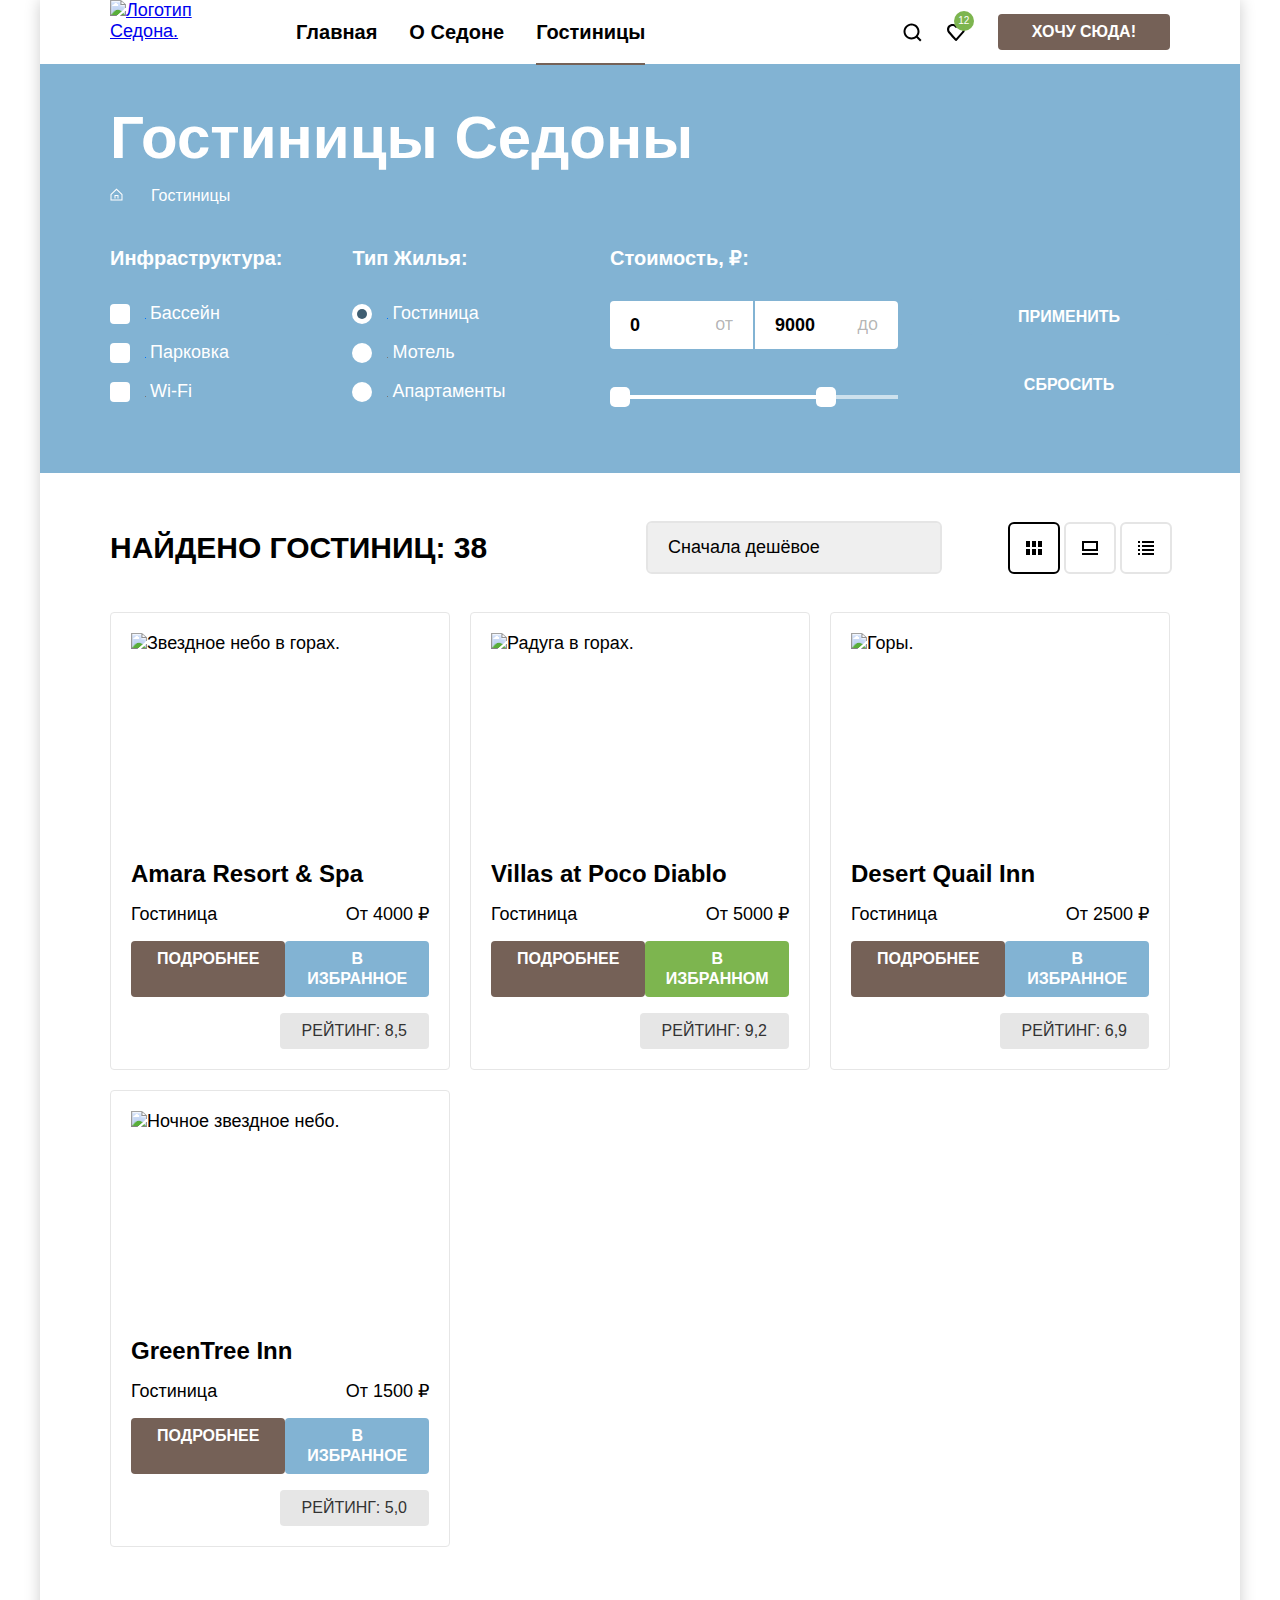
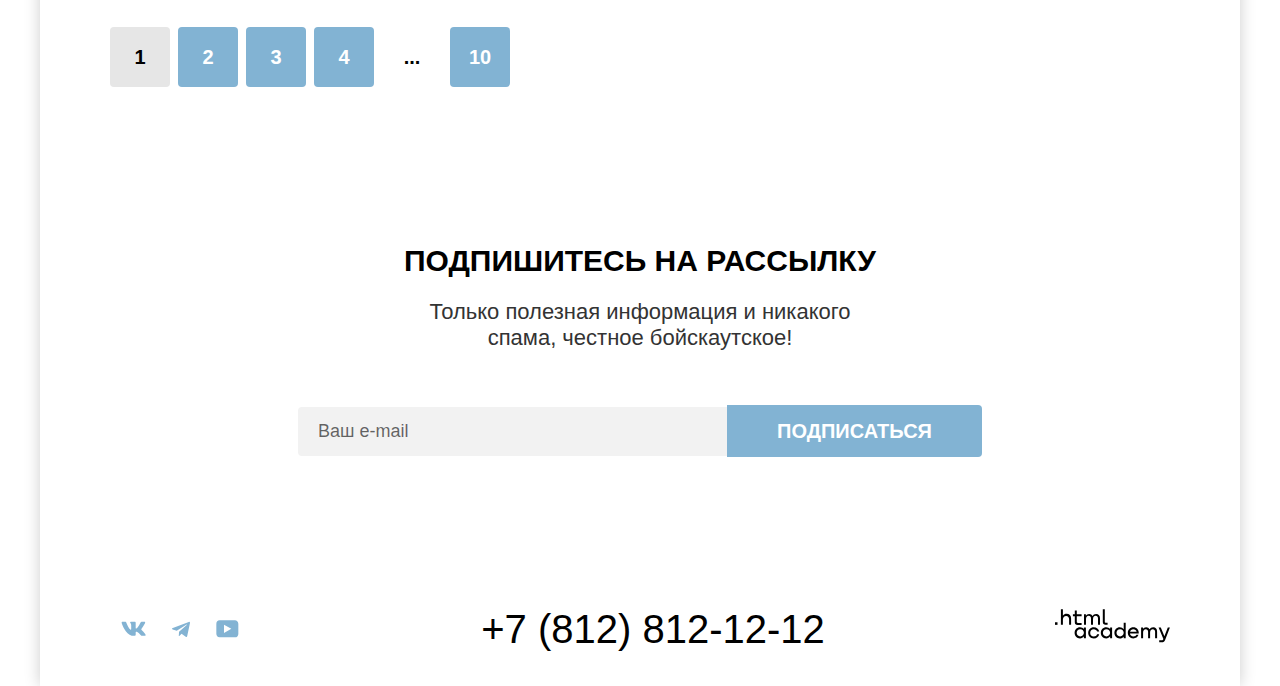
==== commit 65c5d854: "Add files via upload" ====
--- a/catalog.html
+++ b/catalog.html
@@ -94,7 +94,7 @@
                       <label class="control">
                         <input class="control-input visually-hidden" type="checkbox" name="swimingpool" checked>
                         <span class="control-mark"></span>
-                        <span class="control-label">Бассейн Бассейн  Бассейн  Бассейн  Бассейн Бассейн Бассейн  Бассейн </span>
+                        <span class="control-label">Бассейн</span>
                       </label>
                     </li>
                     <li class="catalog-filter-item">
